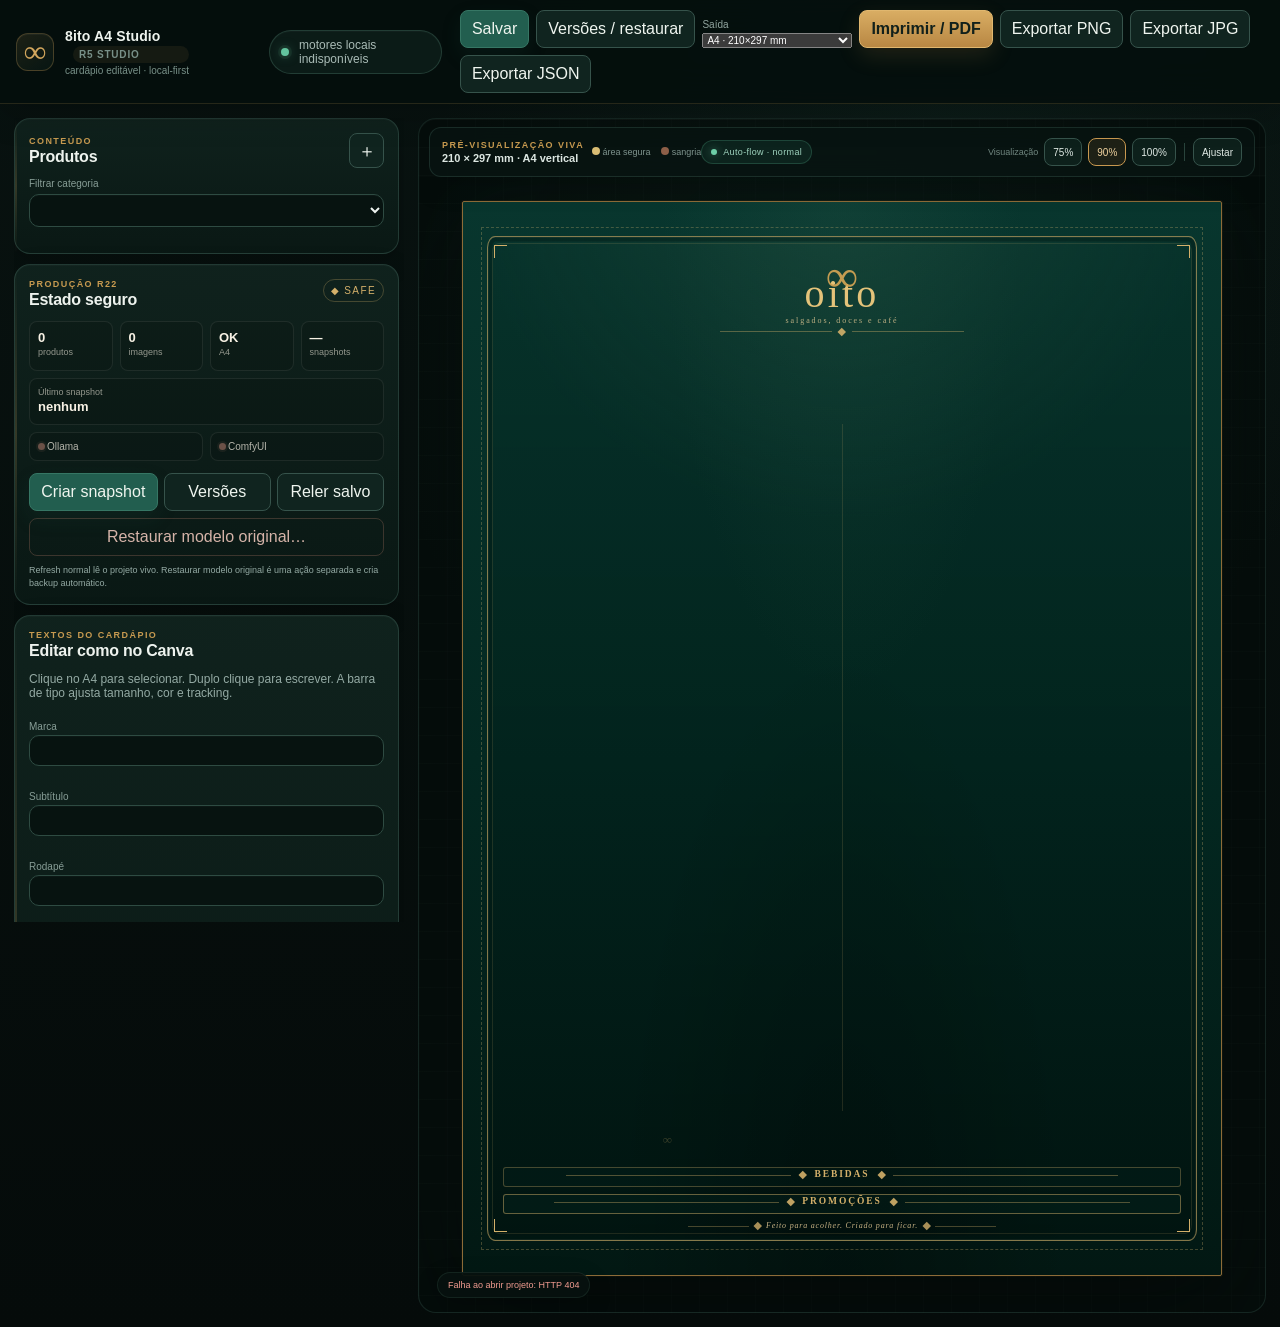
==== index.html @ 9d9ec2da "feat(r22): load production hardening layer" ====
<!doctype html>
<html lang="pt-BR">
<head>
  <meta charset="utf-8">
  <meta name="viewport" content="width=device-width,initial-scale=1">
  <meta name="color-scheme" content="dark">
  <title>8ito A4 Studio 0001</title>
  <link rel="stylesheet" href="styles.css">
  <link rel="stylesheet" href="studio-r5.css">
  <link rel="stylesheet" href="studio-r6.css?v=6">
  <link rel="stylesheet" href="studio-r8-images.css">
  <link rel="stylesheet" href="studio-r9-clean-assets.css">
  <style id="printPageStyle">@page{size:A4 portrait;margin:0}</style>
  <link rel="stylesheet" href="studio-r13-menu-polish.css">
  <link rel="stylesheet" href="studio-r14.css?v=14f">
  <link rel="stylesheet" href="studio-r15.css?v=15f">
  <link rel="stylesheet" href="studio-r19.css?v=19b">
  <link rel="stylesheet" href="studio-r20-text.css?v=20a">
  <link rel="stylesheet" href="studio-r21-type.css?v=21a">
  <link rel="stylesheet" href="studio-r22-production.css?v=22a">
</head>
<body>
  <header class="topbar">
    <div class="brand-lockup">
      <div class="brand-symbol">∞</div>
      <div>
        <strong>8ito A4 Studio</strong>
        <span>cardápio editável · local-first</span>
      </div>
    </div>
    <div class="engine-status" id="engineStatus">checando motores locais…</div>
    <div class="top-actions">
      <button id="saveProject" class="primary">Salvar</button>
      <button id="resetBase">Recarregar base</button>
      <label class="compact-field">Saída
        <select id="printMode">
          <option value="a4">A4 · 210×297 mm</option>
          <option value="bleed">A4 + sangria · 216×303 mm</option>
        </select>
      </label>
      <button id="printPdf" class="gold">Imprimir / PDF</button>
      <button id="exportJson">Exportar JSON</button>
    </div>
  </header>

  <main class="workspace">
    <aside class="editor-panel">
      <section class="panel-section">
        <div class="section-heading">
          <div>
            <span class="eyebrow">CONTEÚDO</span>
            <h1>Produtos</h1>
          </div>
          <button id="addProduct" class="icon-button" title="Adicionar produto">＋</button>
        </div>
        <label>Filtrar categoria
          <select id="categoryFilter"></select>
        </label>
        <div id="productList" class="product-list"></div>
      </section>

      <section class="panel-section editor-form" id="productEditor" hidden>
        <div class="section-heading">
          <div>
            <span class="eyebrow">ITEM SELECIONADO</span>
            <h2 id="selectedTitle">Produto</h2>
          </div>
          <button id="deleteProduct" class="danger-button">Excluir</button>
        </div>

        <div class="form-grid two">
          <label>Nome
            <input id="fieldName" type="text" autocomplete="off">
          </label>
          <label>Preço (R$)
            <input id="fieldPrice" type="number" step="0.01" min="0">
          </label>
        </div>
        <div class="form-grid two">
          <label>Categoria
            <select id="fieldCategory"></select>
          </label>
          <label class="switch-row">
            <input id="fieldActive" type="checkbox">
            <span>Exibir no cardápio</span>
          </label>
        </div>
        <label>Descrição opcional
          <textarea id="fieldDescription" rows="2"></textarea>
        </label>
        <div class="row-actions">
          <button id="moveUp">↑ Subir</button>
          <button id="moveDown">↓ Descer</button>
          <button id="applyFields" class="primary">Aplicar</button>
        </div>

        <div class="image-editor">
          <div class="image-preview" id="selectedImagePreview"><span>sem imagem</span></div>
          <div class="image-actions">
            <label class="file-button">Usar foto
              <input id="imageUpload" type="file" accept="image/png,image/jpeg,image/webp">
            </label>
            <button id="removeImage">Remover foto</button>
          </div>
        </div>
      </section>

      <section class="panel-section ai-panel" id="aiPanel" hidden>
        <div class="section-heading">
          <div>
            <span class="eyebrow">IA LOCAL</span>
            <h2>Imagem do produto</h2>
          </div>
          <span class="local-badge">OLLAMA → COMFYUI</span>
        </div>
        <p class="muted">Você descreve a intenção. O Qwen local cria e refina o prompt para o motor disponível antes de o ComfyUI gerar a imagem.</p>
        <label>Pedido
          <textarea id="aiRequest" rows="3" placeholder="Ex.: foto premium da pizza portuguesa, vista 3/4, apetitosa, mantendo a identidade verde e dourada do 8ito"></textarea>
        </label>
        <button id="refinePrompt">1 · Refinar prompt localmente</button>
        <label>Prompt refinado
          <textarea id="aiPrompt" rows="7" spellcheck="false"></textarea>
        </label>
        <label>Negative prompt
          <textarea id="aiNegative" rows="4" spellcheck="false"></textarea>
        </label>
        <div class="ai-meta" id="aiMeta">Nenhum prompt refinado ainda.</div>
        <button id="generateImage" class="gold wide">2 · Gerar com IA local</button>
      </section>

      <section class="panel-section">
        <span class="eyebrow">DOCUMENTO</span>
        <h2>A4 é o padrão</h2>
        <div class="spec-grid">
          <div><b>210×297</b><span>mm final</span></div>
          <div><b>3 mm</b><span>sangria</span></div>
          <div><b>7 mm</b><span>área segura</span></div>
          <div><b>PDF</b><span>texto vetorial</span></div>
        </div>
      </section>
    </aside>

    <section class="preview-stage">
      <div class="preview-toolbar">
        <div>
          <span class="eyebrow">PRÉ-VISUALIZAÇÃO VIVA</span>
          <strong id="previewMeta">A4 vertical</strong>
        </div>
        <div class="legend"><span class="safe-dot"></span> área segura <span class="bleed-dot"></span> sangria</div>
      </div>

      <div class="paper-shell">
        <article class="menu-page" id="menuPage" aria-label="Prévia do cardápio A4">
          <div class="safe-guide" aria-hidden="true"></div>
          <div class="menu-inner">
            <header class="menu-header">
              <div class="menu-infinity">∞</div>
              <div class="menu-logo">oito</div>
              <div class="menu-tagline" id="menuTagline">salgados, doces e café</div>
            </header>

            <div class="menu-columns">
              <div class="menu-stack" id="leftMenuColumn"></div>
              <div class="menu-stack" id="rightMenuColumn"></div>
            </div>

            <section class="r14-pizza-band" id="pizzaBand" hidden></section>

            <section class="menu-bottom-section beverage-section">
              <h3>BEBIDAS</h3>
              <div class="beverage-grid" id="beverageGrid"></div>
            </section>

            <section class="menu-bottom-section promo-section">
              <h3>PROMOÇÕES</h3>
              <div class="promo-grid" id="promoGrid"></div>
            </section>

            <footer class="menu-footer" id="menuFooter">Feito para acolher. Criado para ficar.</footer>
          </div>
        </article>
      </div>
      <div class="status-line" id="statusLine" aria-live="polite">Carregando projeto…</div>
    </section>
  </main>

  <template id="productListTemplate">
    <button type="button" class="product-list-item">
      <span class="thumb"></span>
      <span class="product-list-copy"><strong></strong><small></small></span>
      <span class="price"></span>
    </button>
  </template>

  <script src="app.js" defer></script>
  <script src="autopilot-r3.js" defer></script>
  <script src="studio-r5.js" defer></script>
  <script src="studio-r6.js?v=6" defer></script>
  <script src="studio-r8-images.js" defer></script>
  <script src="studio-r13-menu-polish.js" defer></script>
  <script src="vendor/html2canvas.min.js" defer></script>
  <script src="studio-r14.js?v=15e" defer></script>
  <script src="studio-r19.js?v=19b" defer></script>
  <script src="studio-r20-text.js?v=20c" defer></script>
  <script src="studio-r21-type.js?v=21a" defer></script>
  <script src="studio-r22-production.js?v=22a" defer></script>
</body>
</html>
---- styles.css ----
*{box-sizing:border-box}html,body{margin:0;background:#0a1312;color:#eef3ee;font-family:Inter,Segoe UI,Arial,sans-serif}button,input,select,textarea{font:inherit}button{cursor:pointer}body{min-height:100vh}.topbar{position:sticky;top:0;z-index:20;display:flex;gap:18px;align-items:center;justify-content:space-between;padding:14px 18px;background:rgba(6,18,16,.96);border-bottom:1px solid #24413a;backdrop-filter:blur(12px)}.brand-lockup{display:flex;gap:11px;align-items:center;min-width:210px}.brand-symbol{font:700 40px Georgia,serif;color:#d2a65d;line-height:1}.brand-lockup strong{display:block;font-size:15px}.brand-lockup span,.muted{color:#94aaa4;font-size:12px}.engine-status{font-size:12px;color:#a9bbb6;padding:7px 10px;border:1px solid #2a463f;border-radius:999px}.top-actions{display:flex;align-items:end;gap:8px;flex-wrap:wrap}.compact-field{font-size:10px;color:#91a59f;display:grid;gap:3px}.compact-field select{min-width:150px}.topbar button,.editor-panel button,.file-button{border:1px solid #36534b;background:#10241f;color:#eff5ef;border-radius:8px;padding:9px 11px}.topbar button:hover,.editor-panel button:hover,.file-button:hover{border-color:#628077}.primary{background:#225e4f!important;border-color:#367664!important}.gold{background:#b78b45!important;border-color:#d0a55d!important;color:#11201b!important;font-weight:800}.danger-button{color:#efb0aa!important;border-color:#6b3a35!important;background:#2c1917!important}.workspace{display:grid;grid-template-columns:minmax(320px,410px) 1fr;gap:18px;padding:18px}.editor-panel{display:grid;gap:12px;align-content:start}.panel-section{border:1px solid #263d37;background:#0e1c19;border-radius:14px;padding:14px}.section-heading{display:flex;align-items:center;justify-content:space-between;gap:10px;margin-bottom:12px}.eyebrow{display:block;color:#b98d4c;font-size:10px;font-weight:800;letter-spacing:.12em}.panel-section h1,.panel-section h2{margin:2px 0 0;font-size:18px}.panel-section label{display:grid;gap:5px;color:#9eb1ab;font-size:11px;margin:9px 0}.panel-section input,.panel-section select,.panel-section textarea{width:100%;border:1px solid #365149;background:#081512;color:#f4f6f3;border-radius:8px;padding:9px;outline:none}.panel-section input:focus,.panel-section select:focus,.panel-section textarea:focus{border-color:#b78b45;box-shadow:0 0 0 2px rgba(183,139,69,.15)}.product-list{display:grid;gap:6px;max-height:320px;overflow:auto;padding-right:2px}.product-list-item{display:grid!important;grid-template-columns:38px minmax(0,1fr) auto;gap:9px;align-items:center;text-align:left;width:100%;padding:7px!important;background:#0a1714!important}.product-list-item.selected{border-color:#c0924c!important;background:#14251f!important}.thumb{width:38px;height:38px;border-radius:8px;background:#17332c center/cover no-repeat;display:grid;place-items:center;color:#c99a4a;font-weight:900}.product-list-copy{min-width:0}.product-list-copy strong,.product-list-copy small{display:block;overflow:hidden;text-overflow:ellipsis;white-space:nowrap}.product-list-copy strong{font-size:12px}.product-list-copy small{color:#789088;font-size:10px;margin-top:2px}.product-list-item .price{color:#d7b474;font-weight:800;font-size:11px}.form-grid.two{display:grid;grid-template-columns:1fr 120px;gap:8px}.switch-row{display:flex!important;align-items:center;gap:8px;margin-top:24px!important}.switch-row input{width:auto}.row-actions,.image-actions{display:flex;gap:7px;flex-wrap:wrap}.image-editor{display:grid;grid-template-columns:86px 1fr;gap:10px;margin-top:12px;align-items:center}.image-preview{aspect-ratio:1;border:1px dashed #456158;border-radius:11px;background:#081411 center/cover no-repeat;display:grid;place-items:center;color:#70867f;font-size:10px;text-align:center}.file-button{display:inline-flex!important;margin:0!important;align-items:center;justify-content:center}.file-button input{display:none}.local-badge{font-size:9px;color:#d6b371;border:1px solid #6f5834;border-radius:999px;padding:5px 7px}.wide{width:100%;margin-top:8px}.ai-meta{font-size:10px;color:#819991;line-height:1.45;padding:8px;border-radius:8px;background:#091512}.spec-grid{display:grid;grid-template-columns:repeat(4,1fr);gap:6px;margin-top:10px}.spec-grid div{padding:8px;background:#091512;border-radius:8px;text-align:center}.spec-grid b,.spec-grid span{display:block}.spec-grid b{color:#d3aa68;font-size:12px}.spec-grid span{color:#789088;font-size:9px;margin-top:2px}.preview-stage{min-width:0}.preview-toolbar{display:flex;justify-content:space-between;align-items:center;margin:0 auto 10px;max-width:760px}.preview-toolbar strong{font-size:13px}.legend{font-size:10px;color:#7f948e}.safe-dot,.bleed-dot{display:inline-block;width:8px;height:8px;border-radius:50%;margin-left:8px}.safe-dot{background:#d9bd74}.bleed-dot{background:#8d5f48}.paper-shell{display:flex;justify-content:center;overflow:auto;padding:8px 0 30px}.menu-page{position:relative;width:min(100%,720px);aspect-ratio:210/297;background:linear-gradient(180deg,#052b24 0%,#03251f 55%,#001d18 100%);color:#f3ead9;border:1px solid #70572f;box-shadow:0 18px 50px rgba(0,0,0,.45);overflow:hidden}.menu-page.print-bleed{aspect-ratio:216/303}.safe-guide{position:absolute;inset:2.35%;border:1px dashed rgba(226,189,119,.28);pointer-events:none;z-index:5}.menu-inner{position:absolute;inset:3.3%;display:grid;grid-template-rows:auto 1fr auto auto auto;gap:1.35%;border:2px solid #b98c48;border-radius:2.6%;padding:2.4%;background:radial-gradient(circle at 50% -10%,rgba(33,79,63,.45),transparent 33%),linear-gradient(180deg,rgba(0,0,0,.04),rgba(0,0,0,.16))}.menu-header{text-align:center;line-height:.9;padding-top:.4%}.menu-infinity{font:700 clamp(30px,5vw,64px) Georgia,serif;color:#d5a75e;height:.7em}.menu-logo{font:500 clamp(31px,5.2vw,68px) Georgia,serif;color:#d1a158;letter-spacing:.03em}.menu-tagline{color:#d4b781;font-family:Georgia,serif;font-size:clamp(8px,1.05vw,14px);letter-spacing:.25em;margin-top:1.2%}.menu-columns{display:grid;grid-template-columns:1fr 1fr;gap:3.2%;min-height:0}.menu-stack{display:grid;align-content:start;gap:2.2%}.menu-section h3,.menu-bottom-section h3{display:flex;align-items:center;gap:7px;margin:0 0 2%;font:700 clamp(12px,1.65vw,22px) Georgia,serif;color:#c99a4a;letter-spacing:.04em}.menu-section h3:before,.menu-section h3:after,.menu-bottom-section h3:before,.menu-bottom-section h3:after{content:"";height:1px;background:#a5783e;flex:1}.menu-item{display:grid;grid-template-columns:14% minmax(0,1fr) auto;align-items:center;gap:2.4%;min-height:34px;border-bottom:1px dotted rgba(211,177,111,.33);padding:1.2% 0}.menu-item-image{aspect-ratio:1;border-radius:50%;background:radial-gradient(circle at 35% 30%,#d7a15a,#6d3d20 65%,#291b13);display:grid;place-items:center;color:#f5ddae;font-size:clamp(9px,1.15vw,15px);overflow:hidden}.menu-item-image img{width:100%;height:100%;object-fit:cover}.menu-item-name{font:500 clamp(8px,1.12vw,14px) Georgia,serif;text-transform:uppercase;line-height:1.14}.menu-item-price{font:700 clamp(9px,1.25vw,16px) Georgia,serif;white-space:nowrap;color:#f0d7aa}.beverage-section,.promo-section{border:1px solid #9d713b;border-radius:10px;padding:1.4% 1.8%}.beverage-section h3,.promo-section h3{justify-content:center;margin-bottom:1.4%}.beverage-grid{display:grid;grid-template-columns:repeat(4,1fr);gap:1%}.beverage-card{text-align:center;border-right:1px dotted rgba(211,177,111,.32);padding:0 4%}.beverage-card:last-child{border-right:0}.beverage-icon{width:35%;aspect-ratio:1;margin:0 auto 3%;border-radius:50%;background:#d4b16f;box-shadow:inset 0 0 0 8px #f0e2bf,inset 0 0 0 11px #5a3820}.beverage-card strong,.beverage-card span{display:block;font:500 clamp(7px,1vw,12px) Georgia,serif}.beverage-card span{margin-top:3%;font-weight:700;color:#edcf98}.promo-grid{display:grid;grid-template-columns:repeat(3,1fr);gap:1.7%}.promo-card{text-align:center;border-right:1px solid rgba(200,154,74,.45);padding:0 3%}.promo-card:last-child{border-right:0}.promo-card .promo-thumb{width:38%;aspect-ratio:1;margin:0 auto 2%;border-radius:50%;background:radial-gradient(circle,#d5a866,#603a22);overflow:hidden}.promo-thumb img{width:100%;height:100%;object-fit:cover}.promo-card strong{display:block;font:600 clamp(7px,1vw,12px) Georgia,serif;text-transform:uppercase;line-height:1.15;min-height:2.3em}.promo-price{display:inline-block;margin-top:3%;padding:2% 6%;background:#c99a4a;color:#10231c;font:800 clamp(9px,1.3vw,16px) Georgia,serif}.menu-footer{text-align:center;color:#d7b87e;font:italic clamp(8px,1.15vw,15px) Georgia,serif;letter-spacing:.04em;padding-top:.2%}.status-line{max-width:760px;margin:0 auto;color:#8da19b;font-size:11px;padding-bottom:30px}.status-line.ok{color:#8fd0b0}.status-line.error{color:#f09b90}.status-line.busy{color:#d6b475}@media(max-width:1050px){.workspace{grid-template-columns:1fr}.topbar{position:relative;align-items:flex-start;flex-wrap:wrap}.engine-status{order:3}.editor-panel{grid-template-columns:repeat(2,minmax(0,1fr))}.editor-panel .panel-section:first-child{grid-row:span 2}}@media(max-width:700px){.workspace{padding:10px}.editor-panel{grid-template-columns:1fr}.form-grid.two{grid-template-columns:1fr}.top-actions{width:100%}.top-actions button,.compact-field{flex:1}.menu-page{width:100%}.spec-grid{grid-template-columns:repeat(2,1fr)}}@media print{html,body{background:#fff!important}.topbar,.editor-panel,.preview-toolbar,.status-line{display:none!important}.workspace{display:block!important;padding:0!important}.preview-stage,.paper-shell{display:block!important;padding:0!important;margin:0!important}.menu-page{width:210mm!important;height:297mm!important;aspect-ratio:auto!important;border:0!important;box-shadow:none!important;margin:0!important;print-color-adjust:exact;-webkit-print-color-adjust:exact}.menu-page.print-bleed{width:216mm!important;height:303mm!important}.safe-guide{display:none!important}}
---- studio-r5.css ----
:root{
  --r5-bg:#07100f;
  --r5-panel:#0c1916;
  --r5-panel-2:#10211d;
  --r5-line:#29453d;
  --r5-line-soft:rgba(115,148,137,.14);
  --r5-gold:#d6a85d;
  --r5-gold-soft:#b88743;
  --r5-green:#2d735f;
  --r5-text:#f3f6f2;
  --r5-muted:#91a69f;
  --page-width:760px;
}

html,body{
  background:
    radial-gradient(circle at 74% 12%,rgba(39,92,76,.14),transparent 34%),
    linear-gradient(180deg,#081210 0%,#050b0a 100%)!important;
}

body{overflow-x:hidden}

/* APP CHROME */
.topbar{
  min-height:68px;
  padding:10px 16px!important;
  background:rgba(5,15,13,.9)!important;
  border-bottom:1px solid rgba(214,168,93,.16)!important;
  box-shadow:0 10px 34px rgba(0,0,0,.2);
  backdrop-filter:blur(22px) saturate(1.2)!important;
}
.brand-lockup{min-width:235px!important}
.brand-symbol{
  width:38px;height:38px;display:grid;place-items:center;
  font-size:31px!important;
  border:1px solid rgba(214,168,93,.26);
  border-radius:12px;
  background:linear-gradient(145deg,rgba(214,168,93,.12),rgba(45,115,95,.08));
  box-shadow:inset 0 1px 0 rgba(255,255,255,.04);
}
.brand-lockup strong{font-size:14px!important;letter-spacing:.01em}
.brand-lockup span{font-size:10px!important;color:#789088!important;margin-top:2px;display:block}
.engine-status{
  position:relative;
  padding:7px 12px 7px 29px!important;
  border-color:rgba(81,127,112,.34)!important;
  background:rgba(15,34,29,.72)!important;
  box-shadow:inset 0 1px 0 rgba(255,255,255,.025);
}
.engine-status:before{
  content:"";position:absolute;left:11px;top:50%;transform:translateY(-50%);
  width:8px;height:8px;border-radius:50%;background:#62c39d;
  box-shadow:0 0 0 3px rgba(98,195,157,.09),0 0 12px rgba(98,195,157,.36)
}
.top-actions{gap:7px!important}
.topbar button,.editor-panel button,.file-button{
  transition:transform .15s ease,border-color .15s ease,background .15s ease,box-shadow .15s ease;
}
.topbar button:hover,.editor-panel button:hover,.file-button:hover{transform:translateY(-1px)}
.primary{box-shadow:0 8px 20px rgba(34,94,79,.13)}
.gold{background:linear-gradient(180deg,#d9ad63,#b88743)!important;border-color:#e0b76f!important;box-shadow:0 8px 22px rgba(193,143,67,.15)}

/* WORKSPACE */
.workspace{
  grid-template-columns:390px minmax(0,1fr)!important;
  gap:14px!important;
  padding:14px!important;
  min-height:calc(100vh - 68px);
}
.editor-panel{
  display:block!important;
  height:calc(100vh - 96px);
  overflow:auto;
  padding-right:5px;
  scrollbar-width:thin;
  scrollbar-color:#35554b transparent;
}
.editor-panel::-webkit-scrollbar,.product-list::-webkit-scrollbar{width:7px}
.editor-panel::-webkit-scrollbar-thumb,.product-list::-webkit-scrollbar-thumb{background:#2d4a42;border-radius:20px}
.panel-section{
  position:relative;
  margin-bottom:10px;
  border-color:rgba(68,104,94,.42)!important;
  background:
    linear-gradient(180deg,rgba(16,35,30,.96),rgba(10,25,21,.96))!important;
  border-radius:16px!important;
  padding:14px!important;
  box-shadow:0 8px 28px rgba(0,0,0,.16),inset 0 1px 0 rgba(255,255,255,.025);
}
.panel-section:before{
  content:"";position:absolute;inset:0 auto 0 0;width:2px;border-radius:16px 0 0 16px;
  background:linear-gradient(180deg,transparent,rgba(214,168,93,.48),transparent);
  opacity:.42
}
.panel-section.ai-panel{
  background:
    radial-gradient(circle at 95% 0%,rgba(214,168,93,.08),transparent 30%),
    linear-gradient(180deg,rgba(18,39,33,.98),rgba(10,25,21,.98))!important;
  border-color:rgba(187,139,68,.35)!important;
}
.section-heading{margin-bottom:10px!important}
.eyebrow{font-size:9px!important;color:#c79a50!important;letter-spacing:.16em!important}
.panel-section h1,.panel-section h2{font-size:16px!important;letter-spacing:-.015em}
.panel-section label{font-size:10px!important;color:#879d96!important}
.panel-section input,.panel-section select,.panel-section textarea{
  background:#071310!important;
  border-color:#2e4b42!important;
  border-radius:10px!important;
  padding:9px 10px!important;
  color:#edf3ef!important;
  box-shadow:inset 0 1px 0 rgba(255,255,255,.018);
}
.panel-section textarea{line-height:1.45;resize:vertical}
.panel-section input:focus,.panel-section select:focus,.panel-section textarea:focus{
  border-color:#b98b47!important;
  box-shadow:0 0 0 3px rgba(185,139,71,.10)!important;
}

/* PRODUCT BROWSER */
.product-list{gap:5px!important;max-height:315px!important;padding:1px 2px 2px 0}
.product-list-item{
  grid-template-columns:44px minmax(0,1fr) auto!important;
  min-height:54px;
  gap:10px!important;
  border-radius:11px!important;
  padding:6px 8px!important;
  background:rgba(6,19,16,.72)!important;
  border-color:rgba(57,89,80,.50)!important;
  box-shadow:inset 0 1px 0 rgba(255,255,255,.015);
}
.product-list-item:hover{background:#10231e!important;border-color:#46675d!important}
.product-list-item.selected{
  background:linear-gradient(90deg,rgba(184,136,65,.16),rgba(19,42,35,.94))!important;
  border-color:#b78946!important;
  box-shadow:0 0 0 1px rgba(183,137,70,.08),inset 3px 0 0 #d1a15b;
}
.thumb{width:42px!important;height:42px!important;border-radius:10px!important;background-color:#112820!important;background-size:cover!important;box-shadow:0 3px 12px rgba(0,0,0,.18)}
.product-list-copy strong{font-size:11px!important;font-weight:650}
.product-list-copy small{font-size:8px!important;letter-spacing:.04em;color:#718981!important}
.product-list-item .price{font-size:10px!important;padding:4px 6px;border-radius:999px;background:rgba(214,168,93,.08)}
.icon-button{width:35px;height:35px;padding:0!important;display:grid!important;place-items:center;font-size:18px}

/* EDITOR */
.form-grid.two{grid-template-columns:minmax(0,1fr) 104px!important}
.row-actions{margin-top:4px}
.row-actions button{flex:1}
.image-editor{
  grid-template-columns:96px minmax(0,1fr)!important;
  padding:10px;
  border-radius:12px;
  background:#081512;
  border:1px solid rgba(64,96,87,.28)
}
.image-preview{border-style:solid!important;border-color:#38584e!important;box-shadow:inset 0 0 22px rgba(0,0,0,.25)}
.local-badge{background:rgba(214,168,93,.06);letter-spacing:.06em}
.ai-meta{background:#071310!important;border:1px solid rgba(58,87,79,.28);border-radius:10px!important}
#autoProduct{
  min-height:45px;
  font-size:12px!important;
  letter-spacing:.005em;
  box-shadow:0 10px 28px rgba(193,143,67,.16)!important;
}
.spec-grid div{border:1px solid rgba(60,91,82,.24);background:#071310!important}

/* PREVIEW CANVAS */
.preview-stage{
  position:relative;
  min-width:0;
  border:1px solid rgba(44,73,65,.42);
  border-radius:18px;
  background:
    linear-gradient(rgba(83,118,107,.026) 1px,transparent 1px),
    linear-gradient(90deg,rgba(83,118,107,.026) 1px,transparent 1px),
    radial-gradient(circle at 50% 22%,rgba(29,72,60,.18),transparent 44%),
    #060e0c;
  background-size:28px 28px,28px 28px,auto,auto;
  overflow:hidden;
  box-shadow:inset 0 1px 0 rgba(255,255,255,.018);
}
.preview-toolbar{
  position:sticky;
  top:8px;
  z-index:10;
  max-width:none!important;
  margin:8px 10px 0!important;
  padding:10px 12px;
  border:1px solid rgba(65,98,89,.34);
  border-radius:12px;
  background:rgba(8,21,18,.80);
  backdrop-filter:blur(16px);
  box-shadow:0 10px 28px rgba(0,0,0,.14)
}
.preview-toolbar strong{display:block;margin-top:2px;font-size:11px!important;color:#dce6e1}
.legend{font-size:9px!important}
.paper-shell{
  align-items:flex-start;
  min-height:calc(100vh - 146px);
  padding:24px 28px 36px!important;
  scrollbar-width:thin;
  scrollbar-color:#315047 transparent;
}
.menu-page{
  width:min(100%,var(--page-width))!important;
  border-color:#8d6c38!important;
  border-radius:2px;
  box-shadow:
    0 34px 90px rgba(0,0,0,.46),
    0 0 0 1px rgba(214,168,93,.06),
    0 0 80px rgba(25,67,55,.10)!important;
  transition:width .18s ease,box-shadow .18s ease;
}
.menu-page:hover{box-shadow:0 38px 100px rgba(0,0,0,.52),0 0 0 1px rgba(214,168,93,.08),0 0 90px rgba(25,67,55,.12)!important}
.status-line{
  position:absolute;
  left:18px;bottom:14px;
  max-width:min(620px,calc(100% - 36px))!important;
  margin:0!important;
  padding:7px 10px!important;
  border:1px solid rgba(54,86,77,.28);
  border-radius:999px;
  background:rgba(7,18,15,.88);
  backdrop-filter:blur(12px);
  font-size:9px!important;
  box-shadow:0 8px 24px rgba(0,0,0,.18)
}

/* R5 FLOATING VIEW CONTROLS */
.r5-view-controls{
  display:flex;align-items:center;gap:6px;margin-left:auto
}
.r5-view-controls button{
  height:28px;min-width:32px;padding:0 8px!important;border-radius:8px!important;
  border:1px solid #36534b;background:#0d201b;color:#dfe9e4;font-size:10px
}
.r5-view-controls button.active{border-color:#c8984f;color:#f1d39f;background:rgba(193,143,67,.12)}
.r5-view-controls .r5-divider{width:1px;height:18px;background:#29443c;margin:0 2px}
.r5-view-controls span{font-size:9px;color:#718780}
.r5-app-badge{display:inline-flex;align-items:center;gap:5px;margin-left:8px;padding:3px 6px;border-radius:999px;background:rgba(214,168,93,.08);color:#cfa35d;font-size:8px;font-weight:800;letter-spacing:.08em;vertical-align:middle}

/* MENU PREVIEW POLISH */
.menu-inner{box-shadow:inset 0 0 70px rgba(0,0,0,.08)}
.menu-item{transition:background .12s ease}
.menu-item:hover{background:rgba(255,255,255,.015)}
.menu-item-image{border:1px solid rgba(214,168,93,.10);box-shadow:0 3px 10px rgba(0,0,0,.16)}
.menu-item-image img,.promo-thumb img,.beverage-icon img{filter:saturate(1.04) contrast(1.03)}
.beverage-section,.promo-section{background:rgba(0,0,0,.035)}

@media(max-width:1200px){
  .workspace{grid-template-columns:360px minmax(0,1fr)!important}
  :root{--page-width:680px}
}
@media(max-width:980px){
  .workspace{grid-template-columns:1fr!important}
  .editor-panel{height:auto;overflow:visible;display:grid!important;grid-template-columns:repeat(2,minmax(0,1fr))!important}
  .preview-stage{min-height:900px}
}
@media(max-width:700px){
  .editor-panel{grid-template-columns:1fr!important}
  .preview-toolbar{position:relative;top:auto;flex-wrap:wrap}
  .r5-view-controls{width:100%;margin-left:0}
}
@media print{
  .r5-view-controls,.r5-app-badge{display:none!important}
  .preview-stage{border:0!important;background:none!important}
  .menu-page{width:210mm!important}
}
---- studio-r6.css ----
:root{
  --r6-art-w:18.5%;
  --r6-row-min:34px;
}

.menu-page{container-type:inline-size}
.menu-inner{grid-template-rows:auto minmax(0,1fr) auto auto auto!important;gap:1.05%!important;padding:2.15%!important}
.menu-columns{min-height:0!important;overflow:hidden;align-items:start;gap:3.5%!important}
.menu-stack{min-height:0;gap:1.25%!important}
.menu-section{min-height:0}
.menu-section h3,.menu-bottom-section h3{margin-bottom:1.2%!important;font-size:clamp(13px,3.2cqw,24px)!important;line-height:1!important}
.menu-item{grid-template-columns:var(--r6-art-w) minmax(0,1fr) auto!important;gap:2.2%!important;min-height:var(--r6-row-min)!important;padding:.6% 0!important;border-bottom:1px dotted rgba(211,177,111,.28)!important}
.menu-item-image{width:100%;aspect-ratio:1.35/1!important;border-radius:9px!important;background:transparent!important;box-shadow:none!important;overflow:hidden!important;display:flex!important;align-items:center;justify-content:center}
.menu-item-image img{width:100%!important;height:100%!important;display:block;object-position:center;filter:drop-shadow(0 4px 6px rgba(0,0,0,.15))}
.menu-item[data-image-source="bootstrap"] .menu-item-image img{object-fit:contain!important}
.menu-item[data-image-source="generated"] .menu-item-image{aspect-ratio:1/1!important;border-radius:50%!important;width:82%;justify-self:center;box-shadow:0 0 0 1px rgba(214,168,93,.22),0 4px 12px rgba(0,0,0,.2)!important}
.menu-item[data-image-source="generated"] .menu-item-image img{object-fit:cover!important;filter:none}
.menu-item-name{font-size:clamp(9px,2.05cqw,15px)!important;line-height:1.08!important;letter-spacing:.006em}
.menu-item-price{font-size:clamp(10px,2.15cqw,16px)!important;line-height:1;padding-left:4px}

.menu-page.r6-dense{--r6-art-w:17%;--r6-row-min:29px}
.menu-page.r6-dense .menu-stack{gap:.65%!important}
.menu-page.r6-dense .menu-item{padding:.28% 0!important}
.menu-page.r6-dense .menu-section h3{margin-bottom:.6%!important}
.menu-page.r6-dense .menu-item-name{font-size:clamp(8.5px,1.82cqw,13.5px)!important}
.menu-page.r6-dense .menu-item-price{font-size:clamp(9px,1.9cqw,14px)!important}

.menu-page.r6-compact{--r6-art-w:15.8%;--r6-row-min:26px}
.menu-page.r6-compact .menu-header{padding-top:0!important}
.menu-page.r6-compact .menu-infinity{font-size:clamp(28px,7.2cqw,55px)!important}
.menu-page.r6-compact .menu-logo{font-size:clamp(30px,7.6cqw,58px)!important}
.menu-page.r6-compact .menu-tagline{margin-top:.55%!important}
.menu-page.r6-compact .menu-section h3{font-size:clamp(12px,2.8cqw,20px)!important}
.menu-page.r6-compact .menu-item{padding:.12% 0!important}
.menu-page.r6-compact .menu-item-name{font-size:clamp(8px,1.65cqw,12.5px)!important}
.menu-page.r6-compact .menu-item-price{font-size:clamp(8.5px,1.75cqw,13px)!important}

.menu-page.r6-ultra{--r6-art-w:14.6%;--r6-row-min:23px}
.menu-page.r6-ultra .menu-inner{gap:.7%!important;padding:1.9%!important}
.menu-page.r6-ultra .menu-section h3{font-size:clamp(11px,2.55cqw,18px)!important}
.menu-page.r6-ultra .menu-item-name{font-size:clamp(7.5px,1.5cqw,11.5px)!important}
.menu-page.r6-ultra .menu-item-price{font-size:clamp(8px,1.6cqw,12px)!important}

.beverage-section,.promo-section{position:relative;z-index:3;background:linear-gradient(180deg,rgba(3,38,31,.96),rgba(2,31,25,.98));border-color:rgba(201,154,74,.78)!important;box-shadow:0 -2px 14px rgba(0,0,0,.10),inset 0 1px 0 rgba(255,255,255,.02)}
.beverage-section{padding:1.15% 1.6%!important}
.beverage-section h3{margin-bottom:.7%!important}
.beverage-grid{align-items:start}
.beverage-card{min-width:0}
.beverage-icon{width:46%!important;aspect-ratio:1.1/1!important;border-radius:10px!important;background:transparent!important;box-shadow:none!important;overflow:hidden}
.beverage-icon img{width:100%!important;height:100%!important;object-fit:contain!important;border-radius:0!important}
.beverage-card strong{font-size:clamp(7px,1.55cqw,11.5px)!important;line-height:1.08}
.beverage-card span{font-size:clamp(8px,1.7cqw,12.5px)!important}

.promo-section{padding:1.1% 1.7%!important}
.promo-section h3{margin-bottom:.8%!important}
.promo-card .promo-thumb{width:47%!important;aspect-ratio:1.25/1!important;border-radius:10px!important;background:transparent!important;overflow:hidden}
.promo-card[data-image-source="generated"] .promo-thumb{aspect-ratio:1/1!important;border-radius:50%!important}
.promo-thumb img{width:100%!important;height:100%!important;object-fit:contain!important}
.promo-card[data-image-source="generated"] .promo-thumb img{object-fit:cover!important}
.promo-card strong{font-size:clamp(7px,1.45cqw,11px)!important;line-height:1.08!important}
.promo-price{font-size:clamp(9px,1.9cqw,14px)!important;border-radius:4px}

.r6-flow-badge{display:inline-flex;align-items:center;gap:6px;padding:6px 9px;border:1px solid rgba(98,195,157,.22);border-radius:999px;color:#9fd4bf;background:rgba(17,46,38,.62);font-size:9px;letter-spacing:.04em;white-space:nowrap}
.r6-flow-badge:before{content:"";width:6px;height:6px;border-radius:50%;background:#6dcea7;box-shadow:0 0 9px rgba(109,206,167,.48)}
.r6-overflow-warning{border-color:#d18b52!important;box-shadow:0 0 0 2px rgba(209,139,82,.10),0 18px 50px rgba(0,0,0,.45)!important}

@media print{.menu-page{container-type:normal}.r6-flow-badge{display:none!important}}
---- studio-r8-images.css ----
:root{--r8-art-w:22%}

/* R8: product images are presented as complete assets. No blind center crop. */
.menu-item{grid-template-columns:var(--r8-art-w) minmax(0,1fr) auto!important}
.menu-item-image,
.beverage-icon,
.promo-thumb{
  background:transparent!important;
  border-radius:0!important;
  overflow:visible!important;
  box-shadow:none!important;
  display:flex!important;
  align-items:center!important;
  justify-content:center!important;
}

.menu-item-image{aspect-ratio:1.45/1!important;min-width:0}
.beverage-icon{aspect-ratio:1.2/1!important;width:54%!important;margin:0 auto 3%!important}
.promo-card .promo-thumb{aspect-ratio:1.45/1!important;width:58%!important;margin:0 auto 2%!important}

.menu-item-image img,
.beverage-icon img,
.promo-thumb img,
.r8-product-img{
  width:100%!important;
  height:100%!important;
  max-width:100%!important;
  max-height:100%!important;
  display:block!important;
  object-fit:contain!important;
  object-position:center center!important;
  border-radius:0!important;
  clip-path:none!important;
  mask:none!important;
  -webkit-mask:none!important;
  transform-origin:center center!important;
  transform:translate(var(--r8-x,0%),var(--r8-y,0%)) scale(var(--r8-scale,1))!important;
  filter:drop-shadow(0 3px 5px rgba(0,0,0,.18));
}

.menu-item[data-image-source="separated"] .menu-item-image,
.beverage-card[data-image-source="separated"] .beverage-icon,
.promo-card[data-image-source="separated"] .promo-thumb{
  overflow:visible!important;
}

.menu-item[data-image-source="generated"] .menu-item-image,
.promo-card[data-image-source="generated"] .promo-thumb{
  border-radius:0!important;
  aspect-ratio:1.45/1!important;
  width:auto!important;
  box-shadow:none!important;
}

/* Product browser/editor should show the whole asset too. */
.product-list-item .thumb{
  background-size:contain!important;
  background-position:center!important;
  background-repeat:no-repeat!important;
  border-radius:8px!important;
}
.image-preview{
  background-size:contain!important;
  background-position:center!important;
  background-repeat:no-repeat!important;
  border-radius:10px!important;
}

/* Keep room for complete silhouettes instead of shrinking them into circles. */
.menu-page.r6-dense{--r8-art-w:20%}
.menu-page.r6-compact{--r8-art-w:18.5%}
.menu-page.r6-ultra{--r8-art-w:17%}

@media print{
  .menu-item-image img,.beverage-icon img,.promo-thumb img,.r8-product-img{
    object-fit:contain!important;
    clip-path:none!important;
    mask:none!important;
    -webkit-mask:none!important;
  }
}
---- studio-r9-clean-assets.css ----
:root{--r9-art-w:19.5%;--r9-item-h:42px}

/* R9: every product is a self-contained asset in a fixed non-destructive frame. */
.menu-item{grid-template-columns:var(--r9-art-w) minmax(0,1fr) auto!important;min-height:var(--r9-item-h)!important;align-items:center!important}
.menu-item-image{width:100%!important;height:calc(var(--r9-item-h) - 4px)!important;aspect-ratio:auto!important;overflow:hidden!important;border-radius:6px!important;background:#03261f!important;display:flex!important;align-items:center!important;justify-content:center!important}
.menu-item-image img,.menu-item-image .r8-product-img{width:100%!important;height:100%!important;max-width:100%!important;max-height:100%!important;object-fit:contain!important;object-position:center center!important;border-radius:0!important;clip-path:none!important;mask:none!important;-webkit-mask:none!important}

/* Generated pizzas obey the exact same frame and can no longer expand the row. */
html body .menu-item[data-image-source="generated"] .menu-item-image{width:100%!important;height:calc(var(--r9-item-h) - 4px)!important;aspect-ratio:auto!important;overflow:hidden!important;border-radius:6px!important;box-shadow:none!important}
html body .menu-item[data-image-source="generated"] .menu-item-image img{width:100%!important;height:100%!important;object-fit:contain!important}

.menu-page.r6-dense{--r9-art-w:18.5%;--r9-item-h:37px}
.menu-page.r6-compact{--r9-art-w:17.5%;--r9-item-h:33px}
.menu-page.r6-ultra{--r9-art-w:16.5%;--r9-item-h:29px}

.beverage-icon{width:62px!important;height:52px!important;max-width:68%!important;aspect-ratio:auto!important;overflow:hidden!important;border-radius:6px!important;background:#03261f!important;margin:0 auto 3px!important}
.beverage-icon img,.beverage-icon .r8-product-img{width:100%!important;height:100%!important;object-fit:contain!important;object-position:center!important;transform:none!important}

.promo-card .promo-thumb{width:112px!important;height:64px!important;max-width:88%!important;aspect-ratio:auto!important;overflow:hidden!important;border-radius:7px!important;background:#03261f!important;margin:0 auto 3px!important}
.promo-card .promo-thumb img,.promo-card .promo-thumb .r8-product-img{width:100%!important;height:100%!important;object-fit:contain!important;object-position:center!important;transform:none!important}

/* Sidebar and item editor also show the whole normalized asset. */
.product-list-item .thumb,.image-preview{background-size:contain!important;background-position:center!important;background-repeat:no-repeat!important;background-color:#03261f!important}

/* Keep the image layer subordinate to text/layout. */
.menu-item-image,.beverage-icon,.promo-thumb{position:relative!important;z-index:1!important}
.menu-item-name,.menu-item-price,.beverage-card strong,.beverage-card span,.promo-card strong,.promo-price{position:relative;z-index:2}

@media print{
  .menu-item-image,.beverage-icon,.promo-thumb{overflow:hidden!important}
  .menu-item-image img,.beverage-icon img,.promo-thumb img{object-fit:contain!important;object-position:center!important}
}
---- studio-r13-menu-polish.css ----
/* 8ito A4 Studio R13 — refined menu visual system
   Presentation-only overrides. Keeps document data and print size untouched. */

.menu-page.r13-menu-polish{
  --r13-gold:#d3a454;
  --r13-gold-soft:#e5c887;
  --r13-cream:#f4ead6;
  --r13-ink:#05251f;
  --r13-panel:rgba(7,48,39,.58);
  --r13-line:rgba(211,164,84,.48);
  --r13-line-soft:rgba(224,192,126,.20);
  --r13-shadow:0 10px 24px rgba(0,0,0,.18);
  background:
    radial-gradient(circle at 50% -8%,rgba(34,92,73,.34),transparent 30%),
    radial-gradient(circle at 0% 100%,rgba(18,65,52,.20),transparent 30%),
    linear-gradient(180deg,#052c25 0%,#03271f 52%,#021f1a 100%);
}

.menu-page.r13-menu-polish::before,
.menu-page.r13-menu-polish::after{
  position:absolute;
  z-index:2;
  color:rgba(211,164,84,.22);
  font:400 clamp(18px,2.4vw,34px) Georgia,serif;
  pointer-events:none;
}
.menu-page.r13-menu-polish::before{content:"❦";left:4.8%;top:3.6%;transform:rotate(-18deg)}
.menu-page.r13-menu-polish::after{content:"❧";right:4.8%;bottom:3.6%;transform:rotate(18deg)}

.r13-menu-polish .menu-inner{
  inset:3.15%;
  border:1.7px solid var(--r13-gold);
  border-radius:2.35%;
  padding:2.15% 2.25% 1.85%;
  gap:1.05%;
  box-shadow:
    inset 0 0 0 1px rgba(235,204,137,.08),
    inset 0 0 46px rgba(0,0,0,.12);
}
.r13-menu-polish .menu-inner::before{
  content:"";
  position:absolute;
  inset:.72%;
  border:1px solid rgba(211,164,84,.20);
  border-radius:2.1%;
  pointer-events:none;
}

.r13-menu-polish .menu-header{
  position:relative;
  padding-top:.25%;
  padding-bottom:.45%;
}
.r13-menu-polish .menu-header::after{
  content:"";
  display:block;
  width:26%;
  height:1px;
  margin:.85% auto 0;
  background:linear-gradient(90deg,transparent,var(--r13-line),transparent);
}
.r13-menu-polish .menu-infinity{
  color:var(--r13-gold);
  height:.66em;
  filter:drop-shadow(0 2px 8px rgba(0,0,0,.18));
}
.r13-menu-polish .menu-logo{
  color:#ddb166;
  letter-spacing:.025em;
  text-shadow:0 2px 12px rgba(0,0,0,.18);
}
.r13-menu-polish .menu-tagline{
  color:#e0c58b;
  letter-spacing:.30em;
  margin-top:1%;
  opacity:.92;
}

.r13-menu-polish .menu-columns{
  gap:3.35%;
  align-items:start;
}
.r13-menu-polish .menu-stack{gap:1.65%}
.r13-menu-polish .menu-section{min-width:0}
.r13-menu-polish .menu-section + .menu-section{margin-top:.9%}

.r13-menu-polish .menu-section h3,
.r13-menu-polish .menu-bottom-section h3{
  gap:9px;
  color:var(--r13-gold);
  letter-spacing:.035em;
  text-shadow:0 1px 8px rgba(0,0,0,.16);
}
.r13-menu-polish .menu-section h3::before,
.r13-menu-polish .menu-section h3::after,
.r13-menu-polish .menu-bottom-section h3::before,
.r13-menu-polish .menu-bottom-section h3::after{
  height:1px;
  background:linear-gradient(90deg,transparent,var(--r13-gold),var(--r13-gold));
  opacity:.75;
}
.r13-menu-polish .menu-section h3::after,
.r13-menu-polish .menu-bottom-section h3::after{background:linear-gradient(90deg,var(--r13-gold),var(--r13-gold),transparent)}

.r13-menu-polish .menu-items{
  display:grid;
  gap:0;
}
.r13-menu-polish .menu-item{
  grid-template-columns:15.5% minmax(0,1fr) auto;
  min-height:36px;
  gap:2.5%;
  padding:.75% 0;
  border-bottom:1px dotted var(--r13-line-soft);
  position:relative;
}
.r13-menu-polish .menu-item:last-child{border-bottom-color:rgba(211,164,84,.10)}
.r13-menu-polish .menu-item-image{
  width:100%;
  aspect-ratio:1.36/1;
  border-radius:8px;
  background:
    radial-gradient(circle at 50% 40%,rgba(35,91,72,.33),rgba(4,37,31,.92)),
    #082d25;
  border:1px solid rgba(211,164,84,.20);
  box-shadow:inset 0 0 14px rgba(0,0,0,.12);
  overflow:hidden;
}
.r13-menu-polish .menu-item-image img{
  width:100%;height:100%;
  object-fit:contain!important;
  object-position:center!important;
  padding:3%;
  border-radius:7px;
}
.r13-menu-polish .menu-item-image span{
  color:rgba(229,200,135,.80);
  font-size:80%;
}
.r13-menu-polish .menu-item-name{
  color:var(--r13-cream);
  font-weight:600;
  line-height:1.08;
  letter-spacing:.005em;
  text-wrap:balance;
}
.r13-menu-polish .menu-item-price{
  color:#f0d6a0;
  font-weight:700;
  padding:.16em .38em;
  border-radius:999px;
  background:rgba(211,164,84,.06);
  border:1px solid rgba(211,164,84,.12);
}

/* Density safeguards keep added products from colliding with beverages. */
.r13-menu-polish.r13-dense .menu-item{min-height:32px;padding:.48% 0}
.r13-menu-polish.r13-dense .menu-item-name{font-size:clamp(7px,1.02vw,13px)}
.r13-menu-polish.r13-dense .menu-section h3{margin-bottom:1.2%}
.r13-menu-polish.r13-ultra .menu-item{min-height:28px;padding:.30% 0}
.r13-menu-polish.r13-ultra .menu-item-name{font-size:clamp(6.7px,.94vw,12px)}
.r13-menu-polish.r13-ultra .menu-item-image{aspect-ratio:1.48/1}

.r13-menu-polish .menu-bottom-section{
  background:linear-gradient(180deg,rgba(8,48,39,.58),rgba(4,35,29,.52));
  border:1px solid rgba(211,164,84,.72);
  border-radius:12px;
  box-shadow:var(--r13-shadow),inset 0 0 0 1px rgba(240,215,160,.035);
  padding:1.25% 1.55% 1.35%;
}
.r13-menu-polish .menu-bottom-section h3{
  margin:-.15% 0 .9%;
  font-size:clamp(12px,1.72vw,23px);
}

.r13-menu-polish .beverage-grid{gap:.7%}
.r13-menu-polish .beverage-card{
  padding:0 5%;
  border-right:1px solid rgba(211,164,84,.24);
}
.r13-menu-polish .beverage-icon{
  width:54%;
  max-width:84px;
  aspect-ratio:1.28/1;
  margin:0 auto 3.5%;
  border-radius:9px;
  background:linear-gradient(180deg,rgba(21,72,58,.50),rgba(4,40,33,.68));
  border:1px solid rgba(211,164,84,.14);
  box-shadow:none;
  overflow:hidden;
}
.r13-menu-polish .beverage-icon img{
  width:100%!important;height:100%!important;
  object-fit:contain!important;
  object-position:center!important;
  border-radius:8px!important;
  padding:3%;
}
.r13-menu-polish .beverage-card strong{
  color:var(--r13-cream);
  line-height:1.08;
  min-height:2.05em;
}
.r13-menu-polish .beverage-card span{
  color:#f2d79e;
  margin-top:2.2%;
}

.r13-menu-polish .promo-grid{gap:1.1%}
.r13-menu-polish .promo-card{
  padding:0 3.6% .35%;
  border-right:1px solid rgba(211,164,84,.30);
}
.r13-menu-polish .promo-card .promo-thumb{
  width:68%;
  max-width:150px;
  aspect-ratio:1.55/1;
  margin:0 auto 2.4%;
  border-radius:9px;
  background:linear-gradient(180deg,rgba(21,72,58,.46),rgba(4,40,33,.66));
  border:1px solid rgba(211,164,84,.14);
  box-shadow:inset 0 0 15px rgba(0,0,0,.10);
  overflow:hidden;
}
.r13-menu-polish .promo-thumb img{
  width:100%;height:100%;
  object-fit:contain!important;
  object-position:center!important;
  padding:2.5%;
}
.r13-menu-polish .promo-card strong{
  color:var(--r13-cream);
  font-weight:700;
  line-height:1.08;
  min-height:2.35em;
}
.r13-menu-polish .promo-price{
  margin-top:2.4%;
  padding:2.1% 8%;
  border-radius:6px;
  background:linear-gradient(180deg,#d5a753,#c79643);
  color:#09231d;
  box-shadow:0 2px 7px rgba(0,0,0,.14);
}

.r13-menu-polish .menu-footer{
  position:relative;
  color:#ddc18a;
  padding-top:.25%;
  letter-spacing:.055em;
}
.r13-menu-polish .menu-footer::before,
.r13-menu-polish .menu-footer::after{
  content:"";
  display:inline-block;
  vertical-align:middle;
  width:10%;
  height:1px;
  margin:0 2%;
  background:linear-gradient(90deg,transparent,rgba(211,164,84,.65));
}
.r13-menu-polish .menu-footer::after{background:linear-gradient(90deg,rgba(211,164,84,.65),transparent)}

@media print{
  .r13-menu-polish .menu-item-price{background:rgba(211,164,84,.06)!important}
  .r13-menu-polish .menu-bottom-section{box-shadow:none!important}
}
---- studio-r14.css ----
/* 8ito A4 Studio R14 — flow layout + gastronomic polish + asset manager
   Last visual layer. Preserves A4 210×297 and contain/no-mask image baseline. */

.menu-page.r14{
  --r14-gold:#d4a85a;
  --r14-gold-soft:#e6c790;
  --r14-cream:#f6eee0;
  --r14-line:rgba(212,168,90,.42);
  --r14-frame:rgba(212,168,90,.22);
  --r14-panel:rgba(5,42,35,.72);
  background:
    radial-gradient(circle at 50% -6%,rgba(42,98,78,.28),transparent 28%),
    linear-gradient(180deg,#063029 0%,#032821 48%,#021c18 100%);
}
.menu-page.r14 .menu-inner{
  display:grid!important;
  grid-template-rows:auto auto auto auto auto auto!important;
  align-content:start!important;
  gap:.95%!important;
  padding:2% 2.15% 1.5%!important;
  overflow:hidden;
}
.r14 .menu-header{padding:.1% 0 .15%!important}
.r14 .menu-infinity{height:.58em!important;font-size:clamp(26px,4.4vw,52px)!important}
.r14 .menu-logo{font-size:clamp(28px,4.6vw,52px)!important;letter-spacing:.04em}
.r14 .menu-tagline{letter-spacing:.34em!important;margin-top:.55%!important;font-size:clamp(7px,.95vw,12px)!important}

.r14 .menu-columns{min-height:min-content!important;height:auto!important;align-items:start!important;gap:3.6%!important;overflow:visible;padding-bottom:1.15%!important}
.r14 .menu-stack{gap:.4%!important;min-height:min-content;height:auto;overflow:visible}
.r14 .menu-section h3,
.r14 .menu-bottom-section h3,
.r14 .r14-pizza-band h3{
  font:700 clamp(11px,1.55vw,20px) Georgia,"Palatino Linotype",serif!important;
  letter-spacing:.12em!important;
  color:var(--r14-gold)!important;
  margin:0 0 .7%!important;
}
.r14 .menu-items{display:grid;gap:0}

.r14 .menu-item{
  display:grid!important;
  grid-template-columns:15.5% minmax(0,1fr)!important;
  gap:2.4%!important;
  min-height:0!important;
  padding:.32% 0!important;
  align-items:center!important;
  border-bottom:1px dotted rgba(212,168,90,.18)!important;
  cursor:pointer;
}
.r14 .menu-item:last-child{border-bottom:0!important}
.r14 .menu-item.is-selected{
  outline:1px solid rgba(212,168,90,.45);
  outline-offset:2px;
  border-radius:6px;
  background:rgba(212,168,90,.05);
}
.r14 .menu-item-image,
.r14 .r14-frame{
  width:100%!important;
  aspect-ratio:1.28/1!important;
  height:auto!important;
  border-radius:7px!important;
  overflow:hidden!important;
  background:
    radial-gradient(circle at 50% 38%,rgba(38,90,72,.38),rgba(4,32,27,.94)),
    #072820!important;
  border:1px solid var(--r14-frame)!important;
  box-shadow:inset 0 0 12px rgba(0,0,0,.14)!important;
  display:flex!important;
  align-items:center!important;
  justify-content:center!important;
}
.r14 .menu-item-image img,
.r14 .r14-frame img,
.r14 .beverage-icon img,
.r14 .promo-thumb img,
.r14 .r8-product-img{
  width:100%!important;
  height:100%!important;
  object-fit:contain!important;
  object-position:center!important;
  padding:5%!important;
  border-radius:0!important;
  clip-path:none!important;
  mask:none!important;
  -webkit-mask:none!important;
  transform:none!important;
  filter:none!important;
}
.r14 .menu-item-copy{
  min-width:0;
  display:flex;
  align-items:baseline;
  gap:7px;
}
.r14 .menu-item-name{
  flex:0 1 auto;
  max-width:72%;
  color:var(--r14-cream)!important;
  font:600 clamp(8px,1.08vw,13.5px) Georgia,serif!important;
  text-transform:none!important;
  letter-spacing:.01em!important;
  line-height:1.12!important;
  text-wrap:balance;
}
.r14 .menu-item-leader{
  flex:1 1 auto;
  border-bottom:1px dotted rgba(212,168,90,.38);
  transform:translateY(-4px);
  min-width:10px;
}
.r14 .menu-item-price{
  flex:0 0 auto;
  color:#f3d9a4!important;
  font:700 clamp(8.5px,1.12vw,14px) Georgia,serif!important;
  padding:0!important;
  background:none!important;
  border:0!important;
  border-radius:0!important;
  white-space:nowrap;
}

.r14-pizza-band{
  border:1px solid rgba(212,168,90,.55);
  border-radius:10px;
  background:linear-gradient(180deg,rgba(8,48,39,.55),rgba(4,34,28,.5));
  padding:.42% 1.15% .5%;
  min-width:0;
}
.r14-pizza-band h3{text-align:center;margin-bottom:.55%!important}
.r14-pizza-grid{display:grid;grid-template-columns:repeat(4,minmax(0,1fr));gap:1.15%}
.r14-pizza-card{
  text-align:center;
  cursor:pointer;
  min-width:0;
  padding:0 4%;
}
.r14-pizza-card.is-selected{outline:1px solid rgba(212,168,90,.5);border-radius:8px}
.r14-pizza-card .r14-frame{aspect-ratio:1.12/1!important;margin:0 auto 5%}
.r14-pizza-card strong,
.r14-pizza-card span{display:block}
.r14-pizza-card strong{
  color:var(--r14-cream);
  font:600 clamp(7px,.95vw,11.5px) Georgia,serif;
  line-height:1.1;
  min-height:2.2em;
}
.r14-pizza-card span{color:#f0d6a0;font:700 clamp(8px,1.05vw,13px) Georgia,serif;margin-top:3%}

.r14 .menu-bottom-section{
  background:linear-gradient(180deg,rgba(8,48,39,.58),rgba(4,34,28,.52))!important;
  border:1px solid rgba(212,168,90,.58)!important;
  border-radius:10px!important;
  padding:.75% 1.2% .85%!important;
}
.r14 .menu-bottom-section h3{margin-bottom:.55%!important;justify-content:center}
.r14 .beverage-grid{grid-template-columns:repeat(4,minmax(0,1fr))!important;gap:.4%!important}
.r14 .beverage-card{
  text-align:center;
  padding:0 5%!important;
  border-right:1px solid rgba(212,168,90,.2)!important;
  cursor:pointer;
  min-width:0;
}
.r14 .beverage-card:last-child{border-right:0!important}
.r14 .beverage-card.is-selected{outline:1px solid rgba(212,168,90,.45);border-radius:8px}
.r14 .beverage-icon{
  width:58%!important;
  max-width:78px!important;
  height:auto!important;
  aspect-ratio:1.15/1!important;
  margin:0 auto 4%!important;
  border-radius:8px!important;
  overflow:hidden!important;
  background:rgba(4,32,27,.9)!important;
  border:1px solid var(--r14-frame)!important;
  box-shadow:none!important;
}
.r14 .beverage-card strong{
  color:var(--r14-cream);
  font:600 clamp(7px,.98vw,12px) Georgia,serif!important;
  line-height:1.1;
  min-height:2.1em!important;
}
.r14 .beverage-card span{
  color:#f2d79e!important;
  font:700 clamp(8px,1.08vw,13px) Georgia,serif!important;
  margin-top:2%!important;
}

.r14 .promo-grid{grid-template-columns:repeat(3,minmax(0,1fr))!important;gap:1.2%!important}
.r14 .promo-card{
  display:grid!important;
  grid-template-columns:36% minmax(0,1fr)!important;
  gap:7%!important;
  align-items:center!important;
  text-align:left!important;
  padding:0 2% 0 0!important;
  border-right:1px solid rgba(212,168,90,.28)!important;
  cursor:pointer;
  min-width:0;
}
.r14 .promo-card:last-child{border-right:0!important}
.r14 .promo-card.is-selected{outline:1px solid rgba(212,168,90,.45);border-radius:8px}
.r14 .promo-card .promo-thumb{
  width:100%!important;
  max-width:none!important;
  height:auto!important;
  aspect-ratio:1.25/1!important;
  margin:0!important;
  border-radius:8px!important;
  overflow:hidden!important;
  background:rgba(4,32,27,.9)!important;
  border:1px solid var(--r14-frame)!important;
}
.r14 .promo-card strong{
  color:var(--r14-cream)!important;
  font:600 clamp(7px,.95vw,11.5px) Georgia,serif!important;
  text-transform:none!important;
  line-height:1.12!important;
  min-height:0!important;
}
.r14 .promo-price{
  display:inline-block;
  margin-top:6%!important;
  padding:.15em .55em!important;
  border-radius:999px!important;
  background:transparent!important;
  border:1px solid rgba(212,168,90,.45);
  color:#f3d9a4!important;
  font:700 clamp(8px,1.05vw,13px) Georgia,serif!important;
  box-shadow:none!important;
}

.r14 .menu-footer{
  color:#ddc18a!important;
  letter-spacing:.08em!important;
  padding-top:.1%!important;
}

.menu-page.r14.r14-compact .menu-item-name{font-size:clamp(7.4px,.98vw,12px)!important}
.menu-page.r14.r14-compact .menu-item-image{aspect-ratio:1.28/1!important}
.menu-page.r14.r14-compact .r14-pizza-card .r14-frame{aspect-ratio:1/1!important}
.menu-page.r14.r14-overflow{
  box-shadow:0 0 0 2px rgba(209,139,82,.35),0 18px 50px rgba(0,0,0,.45)!important;
}

.r14-asset-manager{
  margin-top:12px;
  padding:10px;
  border:1px solid #36534b;
  border-radius:12px;
  background:#091512;
  display:grid;
  gap:8px;
}
.r14-asset-manager h3{margin:0;font-size:13px}
.r14-asset-origin{font-size:10px;color:#9fd4bf}
.r14-asset-actions,
.r14-asset-fit{display:flex;gap:6px;flex-wrap:wrap}
.r14-gallery{
  display:grid;
  grid-template-columns:repeat(4,minmax(0,1fr));
  gap:7px;
}
.r14-gallery:empty{display:none}
.r14-candidate{
  border:1px solid #36534b;
  background:#071411;
  border-radius:8px;
  padding:5px;
  display:grid;
  gap:5px;
  cursor:pointer;
}
.r14-candidate.active{border-color:#c0924c}
.r14-candidate img{
  width:100%;
  aspect-ratio:1;
  object-fit:contain;
  background:#03261f;
  border-radius:6px;
}
.r14-candidate button{width:100%;font-size:10px;padding:6px!important}
.r14-overflow-badge{
  color:#e0b37a;
  border-color:#8a5d32!important;
  background:rgba(80,42,16,.45)!important;
}

.image-editor{grid-template-columns:96px 1fr!important}
.image-preview img{width:100%;height:100%;object-fit:contain}

@media print{
  .r14 .menu-item.is-selected,
  .r14-pizza-card.is-selected,
  .r14 .beverage-card.is-selected,
  .r14 .promo-card.is-selected{outline:0!important;background:transparent!important}
  .r14 .promo-price{background:transparent!important;color:#f3d9a4!important}
}
---- studio-r15.css ----
/* 8ito A4 Studio R15 — finer gold, quiet shadows, same identity */

.menu-page.r15{
  --r15-gold:#d7b066;
  --r15-gold-dim:rgba(215,176,102,.38);
  background:
    radial-gradient(ellipse at 50% 0%,rgba(56,110,88,.22),transparent 36%),
    radial-gradient(ellipse at 50% 100%,rgba(0,0,0,.28),transparent 42%),
    linear-gradient(180deg,#07342c 0%,#032821 46%,#021914 100%)!important;
  box-shadow:
    0 22px 48px rgba(0,0,0,.38),
    inset 0 0 0 1px rgba(215,176,102,.08);
}

.r15.r13-menu-polish::before,
.r15.r13-menu-polish::after{
  font-size:clamp(11px,1.5vw,18px)!important;
  color:rgba(215,176,102,.16)!important;
  opacity:.85;
}
.r15.r13-menu-polish::before{top:3.2%!important;left:4.4%!important}
.r15.r13-menu-polish::after{bottom:3.1%!important;right:4.4%!important}

.r15 .menu-inner{
  border:1.15px solid rgba(215,176,102,.72)!important;
  border-radius:1.8%!important;
  box-shadow:
    inset 0 0 0 .6px rgba(246,222,170,.14),
    inset 0 0 0 5px rgba(3,28,24,.35),
    inset 0 18px 40px rgba(0,0,0,.10)!important;
}
.r15 .menu-inner::before{
  inset:.55%!important;
  border:.55px solid rgba(215,176,102,.18)!important;
  border-radius:1.55%!important;
}

.r15 .menu-header{padding:.2% 0 .35%!important}
.r15 .menu-infinity{
  filter:drop-shadow(0 2px 7px rgba(0,0,0,.28)) drop-shadow(0 0 10px rgba(215,176,102,.18))!important;
}
.r15 .menu-logo{
  text-shadow:0 3px 14px rgba(0,0,0,.28)!important;
  color:#e0be78!important;
}
.r15 .menu-header::after{
  width:18%!important;
  height:.6px!important;
  margin:.7% auto 0!important;
  background:linear-gradient(90deg,transparent,rgba(215,176,102,.7),transparent)!important;
}

.r15 .menu-section h3,
.r15 .menu-bottom-section h3,
.r15 .r14-pizza-band h3{
  letter-spacing:.16em!important;
  font-weight:600!important;
  text-shadow:0 1px 6px rgba(0,0,0,.18);
}
.r15 .menu-section h3::before,
.r15 .menu-section h3::after,
.r15 .menu-bottom-section h3::before,
.r15 .menu-bottom-section h3::after,
.r15 .r14-pizza-band h3::before,
.r15 .r14-pizza-band h3::after{
  height:.55px!important;
  opacity:.55!important;
}

.r15 .menu-item{
  grid-template-columns:16.5% minmax(0,1fr)!important;
  padding:.24% 0!important;
}
.r15 .menu-item-image{
  aspect-ratio:1.24/1!important;
}
.r15 .r14-pizza-card .r14-frame{
  aspect-ratio:1/1!important;
  max-width:86px;
}
.r15 .menu-item-leader{
  border-bottom:.55px dotted rgba(215,176,102,.32)!important;
}
.r15 .menu-item-name{
  font-weight:500!important;
  color:#f7f0e2!important;
  line-height:1.08!important;
}
.r15 .menu-item-price{
  color:#ecd29a!important;
  font-variant-numeric:tabular-nums;
  text-shadow:0 1px 4px rgba(0,0,0,.22);
}

.r15 .menu-item-image,
.r15 .r14-frame,
.r15 .beverage-icon,
.r15 .promo-thumb{
  border:.65px solid rgba(215,176,102,.28)!important;
  border-radius:6px!important;
  background:
    radial-gradient(circle at 50% 42%,rgba(48,96,78,.28),rgba(3,28,24,.96) 72%),
    #04221c!important;
  box-shadow:
    0 5px 11px rgba(0,0,0,.22),
    inset 0 0 0 .5px rgba(255,236,190,.06),
    inset 0 8px 14px rgba(0,0,0,.12)!important;
}
.r15 .menu-item-image img,
.r15 .r14-frame img,
.r15 .beverage-icon img,
.r15 .promo-thumb img,
.r15 .r8-product-img{
  filter:drop-shadow(0 3px 5px rgba(0,0,0,.28))!important;
  padding:8%!important;
}

.r15 .r14-pizza-band,
.r15 .menu-bottom-section{
  background:linear-gradient(180deg,rgba(8,46,38,.28),rgba(4,30,25,.18))!important;
  border:.65px solid rgba(215,176,102,.34)!important;
  border-radius:9px!important;
  box-shadow:
    0 6px 16px rgba(0,0,0,.12),
    inset 0 1px 0 rgba(255,236,190,.05)!important;
}
.r15 .r14-pizza-card span,
.r15 .beverage-card span{
  text-shadow:0 1px 4px rgba(0,0,0,.2);
}
.r15 .promo-price{
  margin-top:5%!important;
  padding:.12em .2em 0!important;
  border:0!important;
  border-bottom:.65px solid rgba(215,176,102,.55)!important;
  border-radius:0!important;
  letter-spacing:.03em;
}
.r15 .menu-footer{
  letter-spacing:.12em!important;
  text-shadow:0 1px 6px rgba(0,0,0,.2);
  opacity:.92;
}
.r15 .menu-footer::before,
.r15 .menu-footer::after{
  width:8%!important;
  height:.55px!important;
  opacity:.7;
}

@media print{
  .r15 .menu-item-image img,
  .r15 .r14-frame img,
  .r15 .beverage-icon img,
  .r15 .promo-thumb img{
    filter:drop-shadow(0 2px 3px rgba(0,0,0,.18))!important;
  }
}
---- studio-r19.css ----
/* 8ito A4 Studio R19 — editorial ornamental system
   Presentation only. Does not change products, prices, images, or A4 size.
   Ornaments use solid color / borders so PNG/JPG export keeps them
   (html2canvas strips CSS gradients). */

.menu-page.r19{
  --r19-gold:#d4b06a;
  --r19-gold-ink:#e8d09a;
  --r19-cream:#f7f1e4;
  --r19-hair:rgba(212,176,106,.38);
  --r19-hair-strong:rgba(212,176,106,.62);
  background:
    radial-gradient(ellipse at 50% -4%,rgba(62,118,96,.16),transparent 34%),
    radial-gradient(ellipse at 50% 108%,rgba(0,0,0,.32),transparent 44%),
    linear-gradient(180deg,#08362e 0%,#032821 52%,#021813 100%)!important;
}
.menu-page.r19.r13-menu-polish::before,
.menu-page.r19.r13-menu-polish::after,
.menu-page.r19.r15.r13-menu-polish::before,
.menu-page.r19.r15.r13-menu-polish::after{content:none!important;display:none!important}

.r19 .menu-inner{
  border:.7px solid var(--r19-hair-strong)!important;
  border-radius:1.15%!important;
  box-shadow:
    inset 0 0 0 .45px rgba(246,230,186,.12),
    inset 0 0 0 4.5px rgba(2,24,20,.42)!important;
  padding:1.7% 2.05% 1.25%!important;
  gap:.72%!important;
}
.r19 .menu-inner::before{
  inset:.62%!important;
  border:.4px solid rgba(212,176,106,.14)!important;
  border-radius:.95%!important;
}

/* Interrupted-corner punctuation — no extra flow height */
.r19-corner{
  position:absolute;
  width:13px;
  height:13px;
  pointer-events:none;
  z-index:3;
}
.r19-c-tl{top:.85%;left:.85%;border-top:.7px solid var(--r19-gold);border-left:.7px solid var(--r19-gold)}
.r19-c-tr{top:.85%;right:.85%;border-top:.7px solid var(--r19-gold);border-right:.7px solid var(--r19-gold)}
.r19-c-bl{bottom:.85%;left:.85%;border-bottom:.7px solid var(--r19-gold);border-left:.7px solid var(--r19-gold)}
.r19-c-br{bottom:.85%;right:.85%;border-bottom:.7px solid var(--r19-gold);border-right:.7px solid var(--r19-gold)}

.r19 .menu-header{padding:.15% 0 .05%!important}
.r19 .menu-header::after{content:none!important;display:none!important}
.r19-brand-rule{
  display:flex;
  align-items:center;
  justify-content:center;
  gap:.45em;
  margin:.5% auto 0;
  width:36%;
}
.r19-brand-rule .r19-rule{flex:1;height:.55px;background:var(--r19-hair);max-width:none}
.r19 .menu-infinity{
  height:.52em!important;
  font-size:clamp(22px,3.8vw,44px)!important;
  opacity:.92;
  filter:none!important;
}
.r19 .menu-logo{
  font-size:clamp(26px,4.2vw,46px)!important;
  font-weight:500!important;
  letter-spacing:.085em!important;
  color:#e4c37a!important;
  text-shadow:none!important;
}
.r19 .menu-tagline{
  letter-spacing:.46em!important;
  font-size:clamp(6.5px,.82vw,10px)!important;
  margin-top:.4%!important;
  color:#e2c894!important;
  opacity:.78!important;
  font-weight:400!important;
  text-transform:lowercase;
}

/* Section titles: line + lozenge + kicker — one system */
.r19-heading{
  display:flex!important;
  align-items:center!important;
  justify-content:center!important;
  gap:.38em!important;
  margin:0 0 .42%!important;
  min-height:0!important;
}
.r19-heading::before,
.r19-heading::after{content:none!important;display:none!important}
.r19-kicker{
  font:600 clamp(8.2px,1.12vw,13.5px) Georgia,"Palatino Linotype",serif!important;
  letter-spacing:.22em!important;
  color:var(--r19-gold)!important;
  text-shadow:none!important;
  white-space:nowrap;
}
.r19-rule{
  flex:1 1 10%;
  max-width:34%;
  height:.6px;
  background:var(--r19-hair);
}
.r19-loz{
  width:5.5px;
  height:5.5px;
  flex:0 0 5.5px;
  background:var(--r19-gold);
  transform:rotate(45deg);
  opacity:.9;
}

.r19 .menu-columns{
  position:relative;
  gap:3.2%!important;
  padding-bottom:.55%!important;
  align-items:stretch!important;
}
.r19 #leftMenuColumn{position:relative}
.r19 #leftMenuColumn::after{
  content:"∞";
  position:absolute;
  left:0;right:0;
  bottom:3.5%;
  text-align:center;
  color:rgba(212,176,106,.30);
  font:400 15px Georgia,serif;
  letter-spacing:0;
  line-height:1;
  pointer-events:none;
}
.r19 .menu-columns::before{
  content:"";
  position:absolute;
  top:10%;
  bottom:6%;
  left:50%;
  width:.55px;
  background:rgba(212,176,106,.16);
  pointer-events:none;
}
.r19 .menu-stack{gap:.28%!important}

.r19 .menu-item{
  grid-template-columns:15.2% minmax(0,1fr)!important;
  gap:2.1%!important;
  padding:.18% 0!important;
  border-bottom:.55px solid rgba(212,176,106,.10)!important;
}
.r19 .menu-item:last-child{border-bottom:0!important}
.r19 .menu-item-name{
  font:500 clamp(8px,1.05vw,13px) Georgia,serif!important;
  letter-spacing:.015em!important;
  color:var(--r19-cream)!important;
  line-height:1.14!important;
  max-width:74%;
}
.r19 .menu-item-leader{
  border-bottom:.55px dotted rgba(212,176,106,.34)!important;
  transform:translateY(-3px);
}
.r19 .menu-item-price{
  color:var(--r19-gold-ink)!important;
  font:600 clamp(8.4px,1.08vw,13.5px) Georgia,serif!important;
  letter-spacing:.03em;
  text-shadow:none!important;
}

/* Editorial frames — not app thumbnails */
.r19 .menu-item-image,
.r19 .r14-frame,
.r19 .beverage-icon,
.r19 .promo-thumb{
  border-radius:2px!important;
  border:.55px solid rgba(212,176,106,.30)!important;
  box-shadow:
    0 2px 7px rgba(0,0,0,.16),
    inset 0 0 0 .4px rgba(255,236,198,.05)!important;
  background:#04241e!important;
}
.r19 .menu-item-image img,
.r19 .r14-frame img,
.r19 .beverage-icon img,
.r19 .promo-thumb img,
.r19 .r8-product-img{
  padding:6.5%!important;
  filter:drop-shadow(0 2px 3px rgba(0,0,0,.22))!important;
  border-radius:0!important;
}

.r19 .r14-pizza-band,
.r19 .menu-bottom-section{
  background:rgba(6,40,33,.22)!important;
  border:.55px solid rgba(212,176,106,.28)!important;
  border-radius:3px!important;
  box-shadow:none!important;
  padding:.38% 1.05% .48%!important;
}
.r19 .r14-pizza-band h3,
.r19 .menu-bottom-section h3{margin-bottom:.38%!important}
.r19 .r14-pizza-card .r14-frame{
  aspect-ratio:1/1!important;
  max-width:82px;
  border-radius:2px!important;
}
.r19 .r14-pizza-card strong{
  font:500 clamp(7px,.92vw,11px) Georgia,serif!important;
  letter-spacing:.02em;
  min-height:1.9em;
}
.r19 .r14-pizza-card span{
  font:600 clamp(8px,1.02vw,12.5px) Georgia,serif!important;
  color:var(--r19-gold-ink)!important;
  letter-spacing:.03em;
}

.r19 .beverage-section{
  border-color:rgba(212,176,106,.32)!important;
}
.r19 .beverage-grid{gap:0!important}
.r19 .beverage-card{
  border-right:0!important;
  padding:0 3.5%!important;
  position:relative;
}
.r19 .beverage-card:not(:last-child)::after{
  content:"";
  position:absolute;
  top:22%;
  bottom:18%;
  right:0;
  width:5px;
  height:5px;
  margin:auto 0;
  background:rgba(212,176,106,.45);
  transform:rotate(45deg);
}
.r19 .beverage-card:last-child{border-right:0!important}
.r19 .beverage-icon{
  width:66%!important;
  max-width:86px!important;
  aspect-ratio:1.08/1!important;
  margin:0 auto 3.2%!important;
}
.r19 .beverage-card strong{
  font:500 clamp(7.2px,.96vw,11.5px) Georgia,serif!important;
  min-height:2em!important;
  letter-spacing:.01em;
}
.r19 .beverage-card span{
  font:600 clamp(8px,1.04vw,12.5px) Georgia,serif!important;
  color:var(--r19-gold-ink)!important;
}

.r19 .promo-section{
  border:.75px solid rgba(212,176,106,.48)!important;
  background:rgba(8,46,38,.28)!important;
}
.r19 .promo-card{
  border-right:.55px solid rgba(212,176,106,.20)!important;
  gap:6%!important;
}
.r19 .promo-card strong{
  font:500 clamp(7px,.92vw,11px) Georgia,serif!important;
  letter-spacing:.01em;
}
.r19 .promo-price{
  margin-top:5%!important;
  padding:.08em 0 0!important;
  border:0!important;
  border-bottom:.7px solid var(--r19-gold)!important;
  border-radius:0!important;
  font:600 clamp(8.2px,1.06vw,13px) Georgia,serif!important;
  letter-spacing:.04em;
  color:var(--r19-gold-ink)!important;
}

.r19 .menu-footer{
  display:flex!important;
  align-items:center;
  justify-content:center;
  gap:.7em;
  color:#ddc28a!important;
  letter-spacing:.16em!important;
  font-size:clamp(6.8px,.84vw,10.5px)!important;
  font-style:italic;
  padding-top:.05%!important;
  opacity:.88;
  text-shadow:none!important;
}
.r19 .menu-footer::before,
.r19 .menu-footer::after{
  content:""!important;
  width:9%!important;
  height:.55px!important;
  margin:0!important;
  background:var(--r19-hair)!important;
  display:inline-block!important;
  vertical-align:middle;
}

.r19 .menu-item.is-selected,
.r19 .r14-pizza-card.is-selected,
.r19 .beverage-card.is-selected,
.r19 .promo-card.is-selected{
  outline:.55px solid rgba(212,176,106,.4);
  outline-offset:1px;
  border-radius:2px;
  background:transparent;
}

@media print{
  .r19 .menu-item.is-selected,
  .r19 .r14-pizza-card.is-selected,
  .r19 .beverage-card.is-selected,
  .r19 .promo-card.is-selected{outline:0!important}
}
---- studio-r20-text.css ----
/* R20 — on-canvas text editing (Canva-like). Studio chrome only; hidden in print/export. */

.r20-text-bar{
  display:flex;
  flex-wrap:wrap;
  align-items:center;
  gap:6px;
  padding:7px 10px;
  margin:8px 0 0;
  border:1px solid #36534b;
  border-radius:10px;
  background:#0c1a17;
  color:#e6d7b4;
  font-size:11px;
}
.r20-text-bar[hidden]{display:none!important}
.r20-text-bar .r20-label{
  color:#c9a227;
  letter-spacing:.08em;
  text-transform:uppercase;
  font-size:9px;
  margin-right:4px;
}
.r20-text-bar button,
.r20-text-bar select{
  border:1px solid #3d5c53;
  background:#132420;
  color:#f3ead9;
  border-radius:6px;
  padding:4px 8px;
  font-size:11px;
  min-height:26px;
}
.r20-text-bar button.is-on{
  border-color:#c9a227;
  color:#e8d09a;
  background:#1a2e28;
}
.r20-hint{
  font-size:11px;
  color:#9fb4ad;
  margin-left:auto;
}

#menuPage [data-edit]{
  cursor:text;
  border-radius:2px;
  outline:1px solid transparent;
  outline-offset:2px;
  transition:outline-color .12s ease;
}
#menuPage [data-edit].r20-selected{
  outline:1px solid rgba(212,176,106,.7);
  background:rgba(212,176,106,.06);
}
#menuPage [data-edit].r20-editing{
  outline:1px solid #e8d09a;
  background:rgba(8,40,34,.55);
  caret-color:#e8d09a;
  min-width:.6em;
}
.r20-doc-fields{display:grid;gap:7px}
.r20-doc-fields label{display:grid;gap:3px;font-size:11px;color:#9fb4ad}
.r20-doc-fields input{
  width:100%;
  border:1px solid #36534b;
  background:#091512;
  color:#f3ead9;
  border-radius:8px;
  padding:7px 8px;
}

@media print{
  .r20-text-bar,.r20-hint{display:none!important}
  #menuPage [data-edit],
  #menuPage [data-edit].r20-selected,
  #menuPage [data-edit].r20-editing{
    outline:0!important;
    background:transparent!important;
  }
}
.r14-exporting .r20-text-bar,
.r14-exporting [data-edit].r20-selected,
.r14-exporting [data-edit].r20-editing{
  outline:0!important;
  background:transparent!important;
}
---- studio-r21-type.css ----
/* R21 — uniform type scale + no text-on-text overlap.
   Presentation only. Does not change products, prices, images, or A4 size. */

.menu-page.r19{
  --type-brand:40px;
  --type-tagline:8px;
  --type-kicker:9.5px;
  --type-name:12px;
  --type-price:12px;
  --type-footer:8px;
  --type-cream:#f7f1e4;
  --type-gold:#e8d09a;
  --type-kicker-ink:#d4b06a;
}

/* Brand */
.r19 .menu-logo{
  font:500 var(--type-brand)/1 Georgia,"Palatino Linotype",serif!important;
  letter-spacing:.08em!important;
  color:#e4c37a!important;
}
.r19 .menu-tagline{
  font:400 var(--type-tagline)/1.2 Georgia,serif!important;
  letter-spacing:.24em!important;
  color:#e2c894!important;
  opacity:.82!important;
  margin-top:.35%!important;
  white-space:nowrap;
}

/* Section kickers — one size for every band */
.r19-kicker,
.r19 .r19-kicker{
  font:600 var(--type-kicker)/1 Georgia,"Palatino Linotype",serif!important;
  letter-spacing:.2em!important;
  color:var(--type-kicker-ink)!important;
  white-space:nowrap!important;
  text-transform:uppercase;
}

/* List rows: name | leader | price — price never shares the name box */
.r19 .menu-item-copy{
  display:flex!important;
  align-items:last baseline!important;
  gap:6px!important;
  min-width:0!important;
}
.r19 .menu-item-name,
.r19 .r14-pizza-card strong,
.r19 .beverage-card strong,
.r19 .promo-card strong{
  font:500 var(--type-name)/1.22 Georgia,serif!important;
  letter-spacing:.01em!important;
  color:var(--type-cream)!important;
  font-weight:500!important;
  text-transform:none!important;
  text-wrap:unset!important;
  overflow-wrap:break-word!important;
  word-break:normal!important;
  hyphens:manual!important;
  position:relative;
  z-index:2;
}
.r19 .menu-item-name{
  flex:0 1 auto!important;
  min-width:0!important;
  max-width:none!important;
}
.r19 .menu-item-leader{
  flex:1 1 12px!important;
  min-width:12px!important;
  height:0!important;
  border-bottom:.55px dotted rgba(212,176,106,.34)!important;
  transform:none!important;
  align-self:last baseline;
  position:relative;
  z-index:1;
  pointer-events:none;
}
.r19 .menu-item-price,
.r19 .r14-pizza-card span,
.r19 .beverage-card span,
.r19 .promo-price{
  font:600 var(--type-price)/1.22 Georgia,serif!important;
  letter-spacing:.02em!important;
  color:var(--type-gold)!important;
  font-variant-numeric:tabular-nums!important;
  text-shadow:none!important;
  white-space:nowrap!important;
  position:relative;
  z-index:2;
}
.r19 .menu-item-price{
  flex:0 0 auto!important;
  padding:0 0 0 1px!important;
}

/* Pizza / beverage: stacked name then price, no reserved empty min-height */
.r19 .r14-pizza-card{
  padding:0 6px!important;
  min-width:0!important;
}
.r19 .r14-pizza-card strong,
.r19 .beverage-card strong{
  min-height:0!important;
  max-height:2.44em;
  overflow:hidden;
  margin:0 auto;
  padding:0 4px;
  display:-webkit-box!important;
  -webkit-box-orient:vertical;
  -webkit-line-clamp:2;
}
.r19 .r14-pizza-card span,
.r19 .beverage-card span{
  display:block!important;
  margin-top:.22em!important;
}

/* Beverage diamonds stay in the gutter, not on the label */
.r19 .beverage-card{
  padding:0 7%!important;
  min-width:0!important;
}
.r19 .beverage-card:not(:last-child)::after{
  right:-2.5px;
}

/* Promo: two-line name block so all three cards share height; price below */
.r19 .promo-card{
  align-items:center!important;
  min-width:0!important;
}
.r19 .promo-card > div{
  min-width:0!important;
  display:flex!important;
  flex-direction:column;
  justify-content:center;
  gap:.28em;
  overflow:visible;
}
.r19 .promo-card strong{
  display:-webkit-box!important;
  -webkit-box-orient:vertical;
  -webkit-line-clamp:2;
  overflow:hidden;
  min-height:2.44em;
  max-height:2.44em;
}
.r19 .promo-price{
  margin-top:0!important;
  align-self:flex-start;
}

.r19 .menu-footer,
.r19 .r19-footcopy{
  font:italic 400 var(--type-footer)/1.2 Georgia,serif!important;
  letter-spacing:.1em!important;
  color:#e2c894!important;
}

/* Watermark stays in leftover column space, never over a row */
.r19 #leftMenuColumn::after{
  bottom:1.2%!important;
  z-index:0;
  font-size:13px!important;
  opacity:.85;
}
---- studio-r22-production.css ----
.r22-production-panel{border:1px solid rgba(212,176,106,.22);background:linear-gradient(180deg,rgba(212,176,106,.045),rgba(3,38,31,.02))}.r22-production-panel .section-heading{align-items:flex-start}.r22-lock{font-size:10px;letter-spacing:.14em;color:#d4b06a;border:1px solid rgba(212,176,106,.28);padding:5px 7px;border-radius:999px}.r22-prod-status{display:grid;grid-template-columns:repeat(4,minmax(0,1fr));gap:7px;margin:12px 0}.r22-prod-status>div{min-height:50px;padding:8px;border:1px solid rgba(255,250,240,.08);border-radius:8px;background:rgba(0,0,0,.12);display:flex;flex-direction:column;gap:2px}.r22-prod-status b{font-size:13px;color:#f7f1e4}.r22-prod-status span,.r22-prod-status small{font-size:9px;color:rgba(247,241,228,.58)}.r22-prod-status .r22-wide{grid-column:1/-1;min-height:auto}.r22-prod-status .r22-engine{min-height:auto;grid-column:span 2;display:flex;flex-direction:row;align-items:center;font-size:10px;color:rgba(247,241,228,.72)}.r22-engine i{width:7px;height:7px;border-radius:50%;background:#6b5147;box-shadow:0 0 0 2px rgba(107,81,71,.16)}.r22-engine i.on{background:#94b98d;box-shadow:0 0 0 2px rgba(148,185,141,.14)}.r22-bad{color:#d98d78!important}.r22-actions{display:grid;grid-template-columns:1.2fr 1fr 1fr;gap:6px}.r22-actions button{min-width:0;padding-left:8px;padding-right:8px}.r22-restore-original{width:100%;margin-top:7px;border-color:rgba(217,141,120,.24)!important;color:#d6b4a9!important;background:transparent!important}.r22-note{margin:8px 0 0!important;font-size:9px!important;line-height:1.45}.r22-dialog{width:min(760px,calc(100vw - 32px));max-height:min(760px,calc(100vh - 32px));padding:0;border:1px solid rgba(212,176,106,.32);border-radius:14px;background:#072b23;color:#f7f1e4;box-shadow:0 30px 90px rgba(0,0,0,.58)}.r22-dialog::backdrop{background:rgba(0,12,10,.76);backdrop-filter:blur(5px)}.r22-dialog-head{position:sticky;top:0;z-index:2;display:flex;justify-content:space-between;align-items:flex-start;padding:20px 22px 14px;background:linear-gradient(180deg,#082f27 75%,rgba(8,47,39,.92));border-bottom:1px solid rgba(212,176,106,.14)}.r22-dialog-head h2{margin:4px 0 0;font-size:22px}.r22-dialog-head>button{font-size:24px;width:36px;height:36px;padding:0;border-radius:50%}.r22-dialog>.muted{padding:0 22px}.r22-version-list{padding:4px 22px 18px;display:grid;gap:8px;max-height:52vh;overflow:auto}.r22-version{display:grid;grid-template-columns:minmax(0,1fr) auto auto;gap:12px;align-items:center;padding:12px;border:1px solid rgba(255,250,240,.08);border-radius:10px;background:rgba(0,0,0,.12)}.r22-version strong{display:block;color:#fffaf0}.r22-version small{display:block;margin-top:2px;color:rgba(247,241,228,.5)}.r22-version p{margin:5px 0 0;font-size:10px;color:rgba(247,241,228,.67)}.r22-kind{text-transform:uppercase;font-size:8px;letter-spacing:.11em;color:#d4b06a}.r22-dialog-foot{display:flex;justify-content:flex-end;padding:12px 22px 18px}.r22-empty,.r22-loading{padding:26px;text-align:center;color:rgba(247,241,228,.62)}.r22-candidate-gallery{margin-top:15px;padding-top:14px;border-top:1px solid rgba(212,176,106,.15)}.r22-gallery-head{display:flex;justify-content:space-between;align-items:flex-end}.r22-gallery-head h3{margin:3px 0 0}.r22-gallery-head small{font-size:10px;color:rgba(247,241,228,.5)}.r22-candidate-gallery>.muted{font-size:9px;line-height:1.5}.r22-active-image{position:relative;height:112px;border:1px solid rgba(212,176,106,.25);border-radius:10px;display:grid;place-items:center;background:#06261f;overflow:hidden;margin:9px 0}.r22-active-image img{width:100%;height:100%;object-fit:contain;padding:7px}.r22-active-image>span{position:absolute;left:7px;top:7px;padding:3px 6px;border-radius:999px;background:#d4b06a;color:#08261f;font-size:8px;font-weight:800;letter-spacing:.12em}.r22-candidate-grid{display:grid;grid-template-columns:repeat(2,minmax(0,1fr));gap:8px}.r22-candidate{border:1px solid rgba(255,250,240,.08);border-radius:10px;background:rgba(0,0,0,.1);overflow:hidden;padding-bottom:7px}.r22-candidate-img{display:block;width:100%;height:104px;border:0!important;border-radius:0!important;padding:0!important;background:#06261f!important;overflow:hidden}.r22-candidate-img img{display:block;width:100%;height:100%;object-fit:contain;padding:6px;transition:transform .18s ease}.r22-candidate-img:hover img{transform:scale(1.025)}.r22-candidate>div{display:flex;justify-content:space-between;gap:6px;padding:6px 7px 4px}.r22-candidate>div b{font-size:10px;color:#d4b06a}.r22-candidate>div small{font-size:8px;overflow:hidden;text-overflow:ellipsis;white-space:nowrap;color:rgba(247,241,228,.48)}.r22-candidate>button.gold{width:calc(100% - 14px);margin:0 7px;padding:6px;font-size:9px}.r22-compare-dialog{width:min(920px,calc(100vw - 30px))}.r22-compare-grid{display:grid;grid-template-columns:1fr 1fr;gap:14px;padding:18px 22px 24px}.r22-compare-grid figure{margin:0}.r22-compare-grid figure>div{height:min(55vh,520px);display:grid;place-items:center;background:#04261f;border:1px solid rgba(212,176,106,.2);border-radius:10px;overflow:hidden}.r22-compare-grid img{width:100%;height:100%;object-fit:contain;padding:12px}.r22-compare-grid figcaption{text-align:center;padding:8px;font-size:10px;letter-spacing:.14em;color:#d4b06a}@media(max-width:900px){.r22-actions{grid-template-columns:1fr}.r22-prod-status{grid-template-columns:repeat(2,1fr)}.r22-prod-status .r22-engine{grid-column:span 1}.r22-compare-grid{grid-template-columns:1fr}.r22-compare-grid figure>div{height:38vh}}@media print{.r22-production-panel,.r22-dialog,.r22-candidate-gallery{display:none!important}}
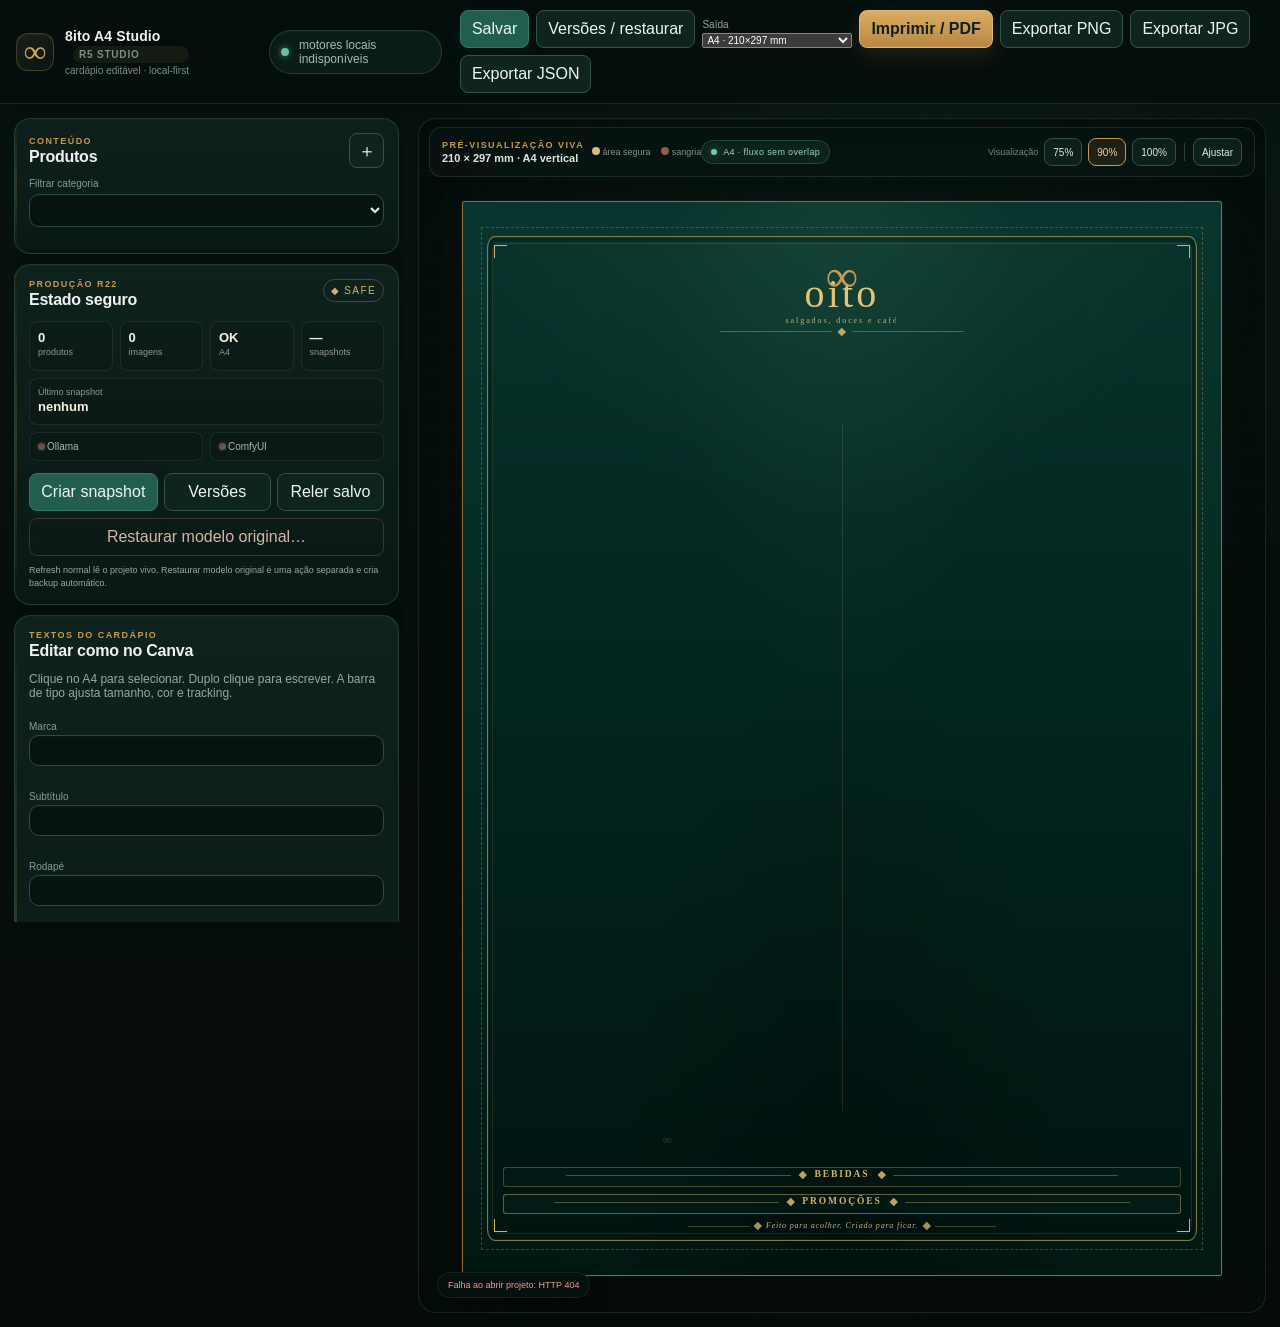
==== commit acd2cb8d: "fix(r22): load legacy autopilot safety shim" ====
--- a/index.html
+++ b/index.html
@@ -204,5 +204,6 @@
   <script src="studio-r20-text.js?v=20c" defer></script>
   <script src="studio-r21-type.js?v=21a" defer></script>
   <script src="studio-r22-production.js?v=22a" defer></script>
+  <script src="studio-r22-safety.js?v=22a" defer></script>
 </body>
 </html>
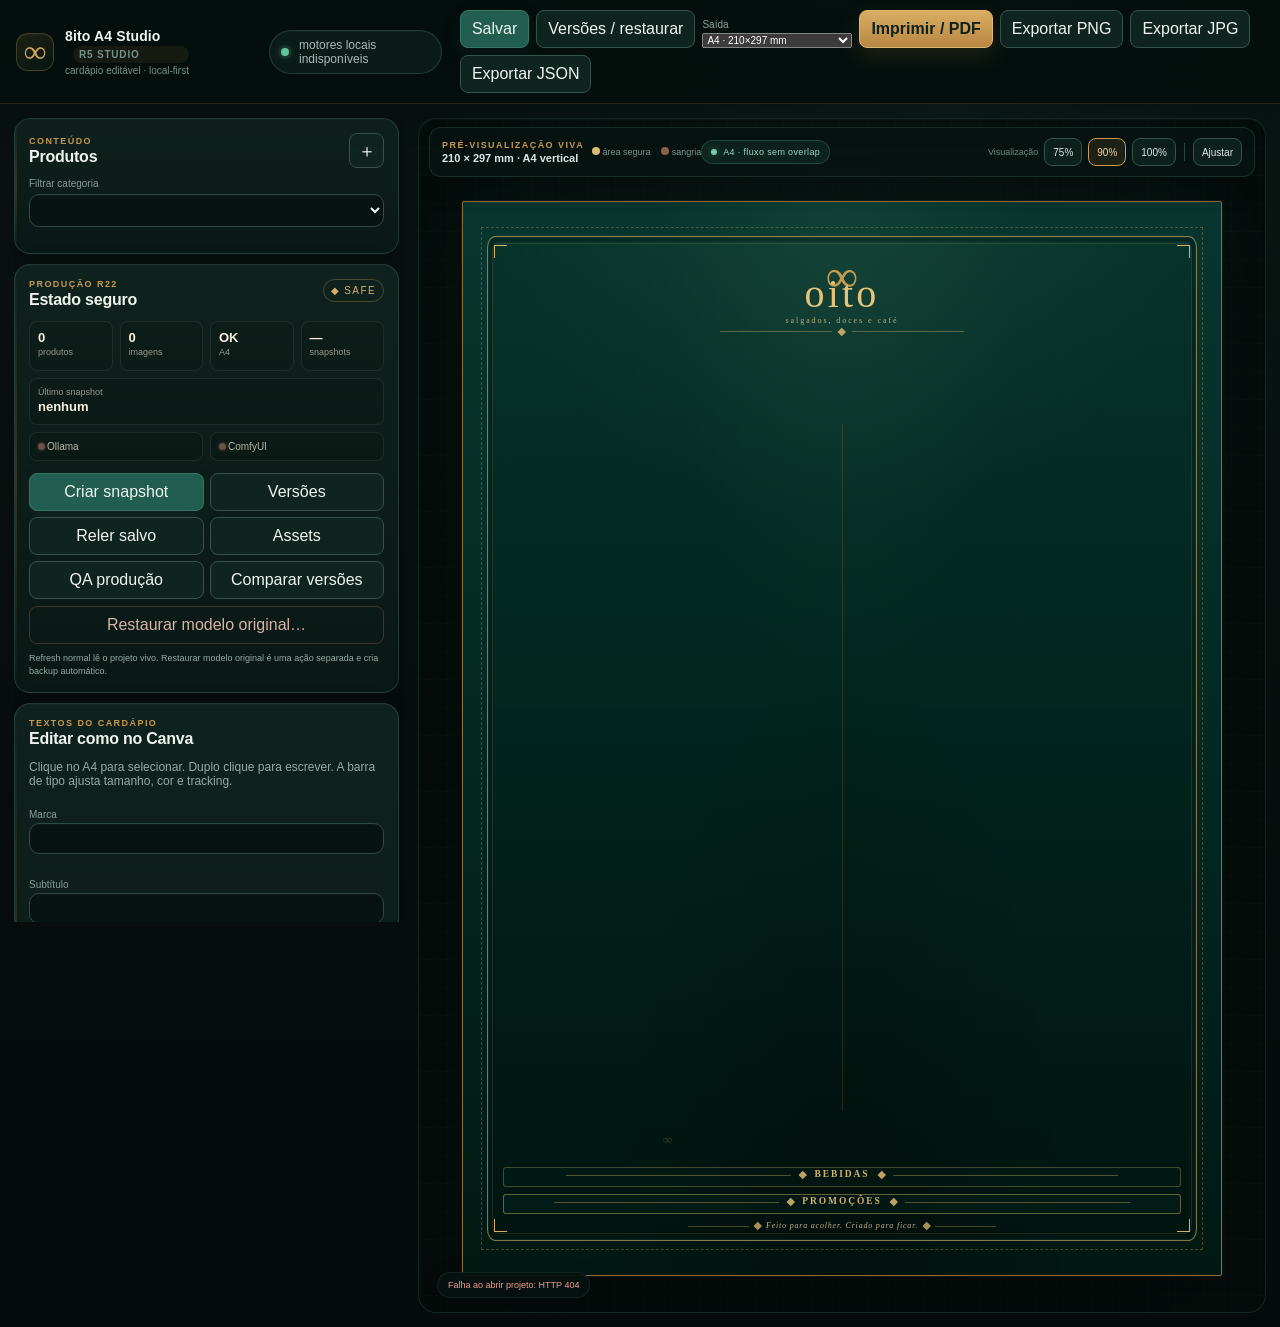
==== commit 3f3c9a0e: "R22.1: load production workspace tools" ====
--- a/index.html
+++ b/index.html
@@ -18,6 +18,7 @@
   <link rel="stylesheet" href="studio-r20-text.css?v=20a">
   <link rel="stylesheet" href="studio-r21-type.css?v=21a">
   <link rel="stylesheet" href="studio-r22-production.css?v=22a">
+  <link rel="stylesheet" href="studio-r22-workspace.css?v=221a">
 </head>
 <body>
   <header class="topbar">
@@ -205,5 +206,6 @@
   <script src="studio-r21-type.js?v=21a" defer></script>
   <script src="studio-r22-production.js?v=22a" defer></script>
   <script src="studio-r22-safety.js?v=22a" defer></script>
+  <script src="studio-r22-workspace.js?v=221a" defer></script>
 </body>
 </html>
--- a/studio-r22-workspace.css
+++ b/studio-r22-workspace.css
@@ -0,0 +1 @@
+.r221-workspace [data-r221-legacy="1"],.r221-workspace [data-r221-legacy]{display:none!important}.r221-workspace .r22-actions{grid-template-columns:repeat(2,minmax(0,1fr))}.r221-toolbar{padding:14px 22px 8px;display:grid;grid-template-columns:minmax(220px,1fr) auto;gap:10px;align-items:center}.r221-toolbar input{width:100%;min-height:38px}.r221-filter-row{display:flex;gap:6px}.r221-filter-row button.is-on{border-color:rgba(212,176,106,.55);color:#f7dca2;background:rgba(212,176,106,.1)}.r221-summary{padding:4px 22px 12px;font-size:10px;color:rgba(247,241,228,.62)}.r221-summary b,.r221-summary strong{color:#f7f1e4}.r221-asset-dialog{width:min(1080px,calc(100vw - 28px));max-height:calc(100vh - 28px)}.r221-asset-grid{padding:4px 22px 20px;display:grid;grid-template-columns:repeat(3,minmax(0,1fr));gap:9px;max-height:60vh;overflow:auto}.r221-asset{display:grid;grid-template-columns:82px minmax(0,1fr) auto;gap:8px;align-items:center;padding:7px;border:1px solid rgba(255,250,240,.08);border-radius:10px;background:rgba(0,0,0,.1)}.r221-asset.is-active{border-color:rgba(212,176,106,.56);box-shadow:0 0 0 1px rgba(212,176,106,.12) inset}.r221-asset-preview{width:82px;height:72px;padding:0!important;overflow:hidden;border-radius:7px!important;background:#05261f!important}.r221-asset-preview img{width:100%;height:100%;object-fit:contain;padding:4px}.r221-asset-copy{min-width:0}.r221-asset-copy strong{display:block;white-space:nowrap;overflow:hidden;text-overflow:ellipsis;font-size:10px;color:#fffaf0}.r221-asset-copy small{display:block;margin-top:3px;font-size:8px;line-height:1.35;color:rgba(247,241,228,.48);display:-webkit-box;-webkit-line-clamp:2;-webkit-box-orient:vertical;overflow:hidden}.r221-asset>button:last-child{padding:6px 8px;font-size:9px}.r221-preview-dialog{width:min(900px,calc(100vw - 28px))}.r221-preview-body{display:grid;place-items:center;gap:10px;padding:18px 22px 24px}.r221-preview-body img{display:block;max-width:100%;width:auto;height:auto;max-height:68vh;object-fit:contain;background:#04261f;border:1px solid rgba(212,176,106,.18);border-radius:10px}.r221-preview-body code{max-width:100%;font-size:9px;color:rgba(247,241,228,.55);overflow-wrap:anywhere}.r221-qa-dialog{width:min(780px,calc(100vw - 28px))}.r221-qa-hero{margin:18px 22px 10px;padding:15px 16px;border-radius:10px;border:1px solid rgba(255,250,240,.08);display:flex;justify-content:space-between;align-items:center;gap:14px;background:rgba(0,0,0,.1)}.r221-qa-hero strong{font-size:15px;letter-spacing:.08em}.r221-qa-hero span{font-size:9px;color:rgba(247,241,228,.58)}.r221-qa-hero.good{border-color:rgba(148,185,141,.35)}.r221-qa-hero.good strong{color:#b9d7b3}.r221-qa-hero.warn{border-color:rgba(212,176,106,.38)}.r221-qa-hero.warn strong{color:#e1bf7b}.r221-qa-hero.bad{border-color:rgba(217,141,120,.4)}.r221-qa-hero.bad strong{color:#e2a08d}.r221-checks{padding:0 22px 20px;display:grid;gap:7px}.r221-checks article{display:grid;grid-template-columns:28px 1fr;gap:9px;align-items:center;padding:9px 10px;border:1px solid rgba(255,250,240,.07);border-radius:9px;background:rgba(0,0,0,.08)}.r221-checks i{width:24px;height:24px;border-radius:50%;display:grid;place-items:center;font-style:normal;font-weight:800;background:rgba(255,255,255,.04)}.r221-checks strong{display:block;font-size:10px;color:#fffaf0}.r221-checks small{display:block;margin-top:2px;font-size:9px;color:rgba(247,241,228,.53)}.r221-checks article.ok i{color:#b9d7b3}.r221-checks article.warn i{color:#e1bf7b}.r221-checks article.bad i{color:#e2a08d}.r221-history-dialog{width:min(780px,calc(100vw - 28px))}.r221-diff-dialog{width:min(840px,calc(100vw - 28px))}.r221-diff-summary{margin:18px 22px 10px;padding:14px 15px;border-radius:10px;border:1px solid rgba(255,250,240,.08);display:flex;justify-content:space-between;gap:12px;align-items:center;background:rgba(0,0,0,.1)}.r221-diff-summary strong{font-size:12px;letter-spacing:.05em}.r221-diff-summary span{font-size:9px;color:rgba(247,241,228,.55)}.r221-diff-summary.same{border-color:rgba(148,185,141,.35)}.r221-diff-summary.same strong{color:#b9d7b3}.r221-diff-summary.changed{border-color:rgba(212,176,106,.34)}.r221-diff-summary.changed strong{color:#e1bf7b}.r221-document-change{margin:0 22px 10px;padding:8px 10px;border-radius:8px;background:rgba(212,176,106,.07);font-size:9px;color:#d4b06a}.r221-diff-list{padding:0 22px 22px;display:grid;gap:6px;max-height:52vh;overflow:auto}.r221-diff-list article{display:grid;grid-template-columns:28px 1fr;gap:8px;align-items:center;padding:9px;border:1px solid rgba(255,250,240,.07);border-radius:8px}.r221-diff-list i{font-style:normal;color:#d4b06a;font-size:16px;text-align:center}.r221-diff-list strong{display:block;font-size:10px;color:#fffaf0}.r221-diff-list small{display:block;margin-top:2px;font-size:9px;color:rgba(247,241,228,.5)}@media(max-width:1100px){.r221-asset-grid{grid-template-columns:repeat(2,minmax(0,1fr))}}@media(max-width:720px){.r221-toolbar{grid-template-columns:1fr}.r221-filter-row{flex-wrap:wrap}.r221-asset-grid{grid-template-columns:1fr}.r221-qa-hero,.r221-diff-summary{align-items:flex-start;flex-direction:column}.r221-workspace .r22-actions{grid-template-columns:1fr}}@media print{.r221-asset-dialog,.r221-qa-dialog,.r221-history-dialog,.r221-diff-dialog{display:none!important}}
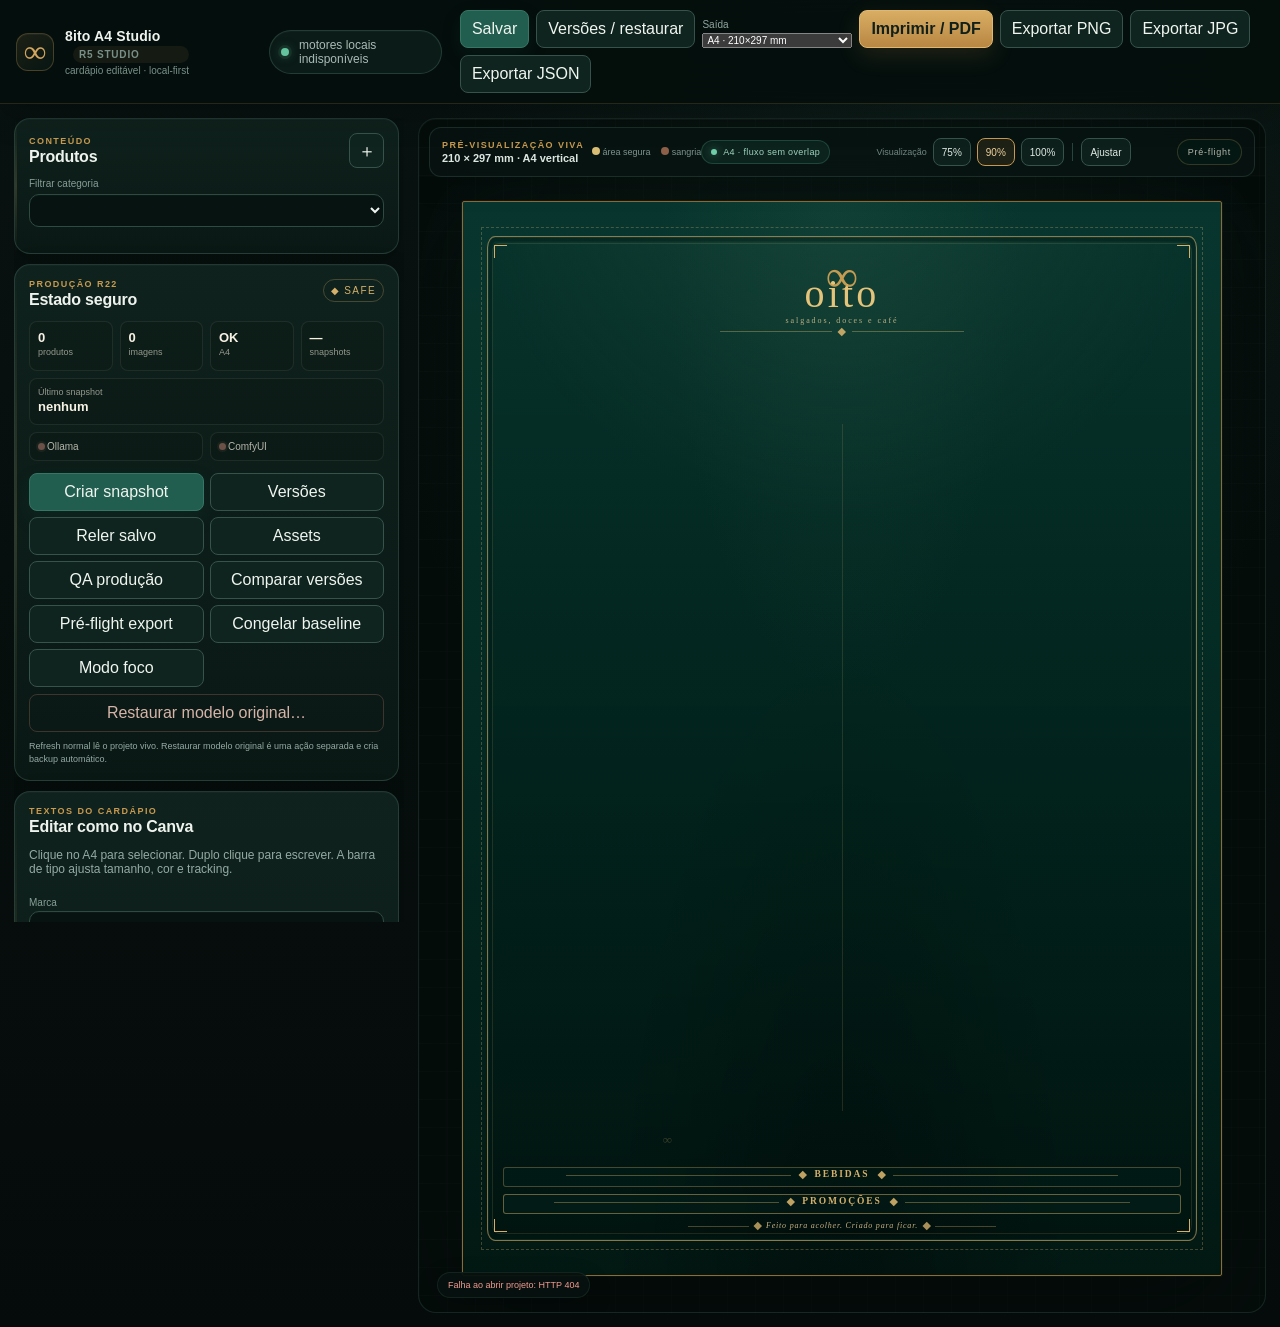
==== commit 4f25457f: "R22.2: load preflight and focus layer" ====
--- a/index.html
+++ b/index.html
@@ -19,6 +19,7 @@
   <link rel="stylesheet" href="studio-r21-type.css?v=21a">
   <link rel="stylesheet" href="studio-r22-production.css?v=22a">
   <link rel="stylesheet" href="studio-r22-workspace.css?v=221a">
+  <link rel="stylesheet" href="studio-r22-preflight.css?v=222a">
 </head>
 <body>
   <header class="topbar">
@@ -207,5 +208,6 @@
   <script src="studio-r22-production.js?v=22a" defer></script>
   <script src="studio-r22-safety.js?v=22a" defer></script>
   <script src="studio-r22-workspace.js?v=221a" defer></script>
+  <script src="studio-r22-preflight.js?v=222a" defer></script>
 </body>
-</html>
+</html>
--- a/studio-r22-preflight.css
+++ b/studio-r22-preflight.css
@@ -0,0 +1 @@
+.r222-preflight-chip{margin-left:auto;padding:7px 10px;border:1px solid rgba(212,176,106,.22);background:rgba(3,38,31,.24);color:rgba(247,241,228,.72);border-radius:999px;font-size:9px;letter-spacing:.08em}.r222-preflight-chip.good{color:#b9d7b3;border-color:rgba(148,185,141,.42)}.r222-preflight-chip.warn{color:#d9c28e;border-color:rgba(212,176,106,.42)}.r222-preflight-chip.bad{color:#e1a08d;border-color:rgba(217,141,120,.46)}.r222-preflight-dialog{width:min(720px,calc(100vw - 30px))}.r222-preflight-hero{margin:18px 22px 10px;padding:18px;border:1px solid rgba(255,250,240,.08);border-radius:12px;background:rgba(0,0,0,.13);display:flex;justify-content:space-between;gap:18px;align-items:center}.r222-preflight-hero strong{font-size:20px;letter-spacing:.08em}.r222-preflight-hero span{font-size:10px;color:rgba(247,241,228,.62);text-align:right}.r222-preflight-hero.good strong{color:#b9d7b3}.r222-preflight-hero.warn strong{color:#d9c28e}.r222-preflight-hero.bad strong{color:#e1a08d}.r222-preflight-list{display:grid;gap:7px;padding:0 22px 10px}.r222-preflight-list article{display:flex;gap:10px;align-items:center;padding:10px 12px;border-radius:9px;border:1px solid rgba(255,250,240,.07);background:rgba(0,0,0,.09);font-size:11px}.r222-preflight-list i{display:grid;place-items:center;width:20px;height:20px;border-radius:50%;font-style:normal;font-weight:800}.r222-preflight-list .ok i{background:rgba(148,185,141,.15);color:#b9d7b3}.r222-preflight-list .warn i{background:rgba(212,176,106,.14);color:#d9c28e}.r222-preflight-list .bad i{background:rgba(217,141,120,.14);color:#e1a08d}.r222-preflight-meta{margin:0 22px 18px;padding-top:10px;border-top:1px solid rgba(255,250,240,.06);font-size:9px;color:rgba(247,241,228,.48)}body.r222-focus [data-r222-advanced="1"]{display:none!important}body.r222-focus .editor-panel{scrollbar-color:rgba(212,176,106,.18) transparent}body.r222-focus #r22ProductionPanel{border-color:rgba(212,176,106,.16);background:rgba(3,38,31,.08)}body.r222-focus #r22ProductionPanel .r22-prod-status{display:none}body.r222-focus #r22ProductionPanel .r22-note{display:none}@media(max-width:900px){.r222-preflight-hero{align-items:flex-start;flex-direction:column}.r222-preflight-hero span{text-align:left}}@media print{.r222-preflight-chip,.r222-preflight-dialog{display:none!important}}
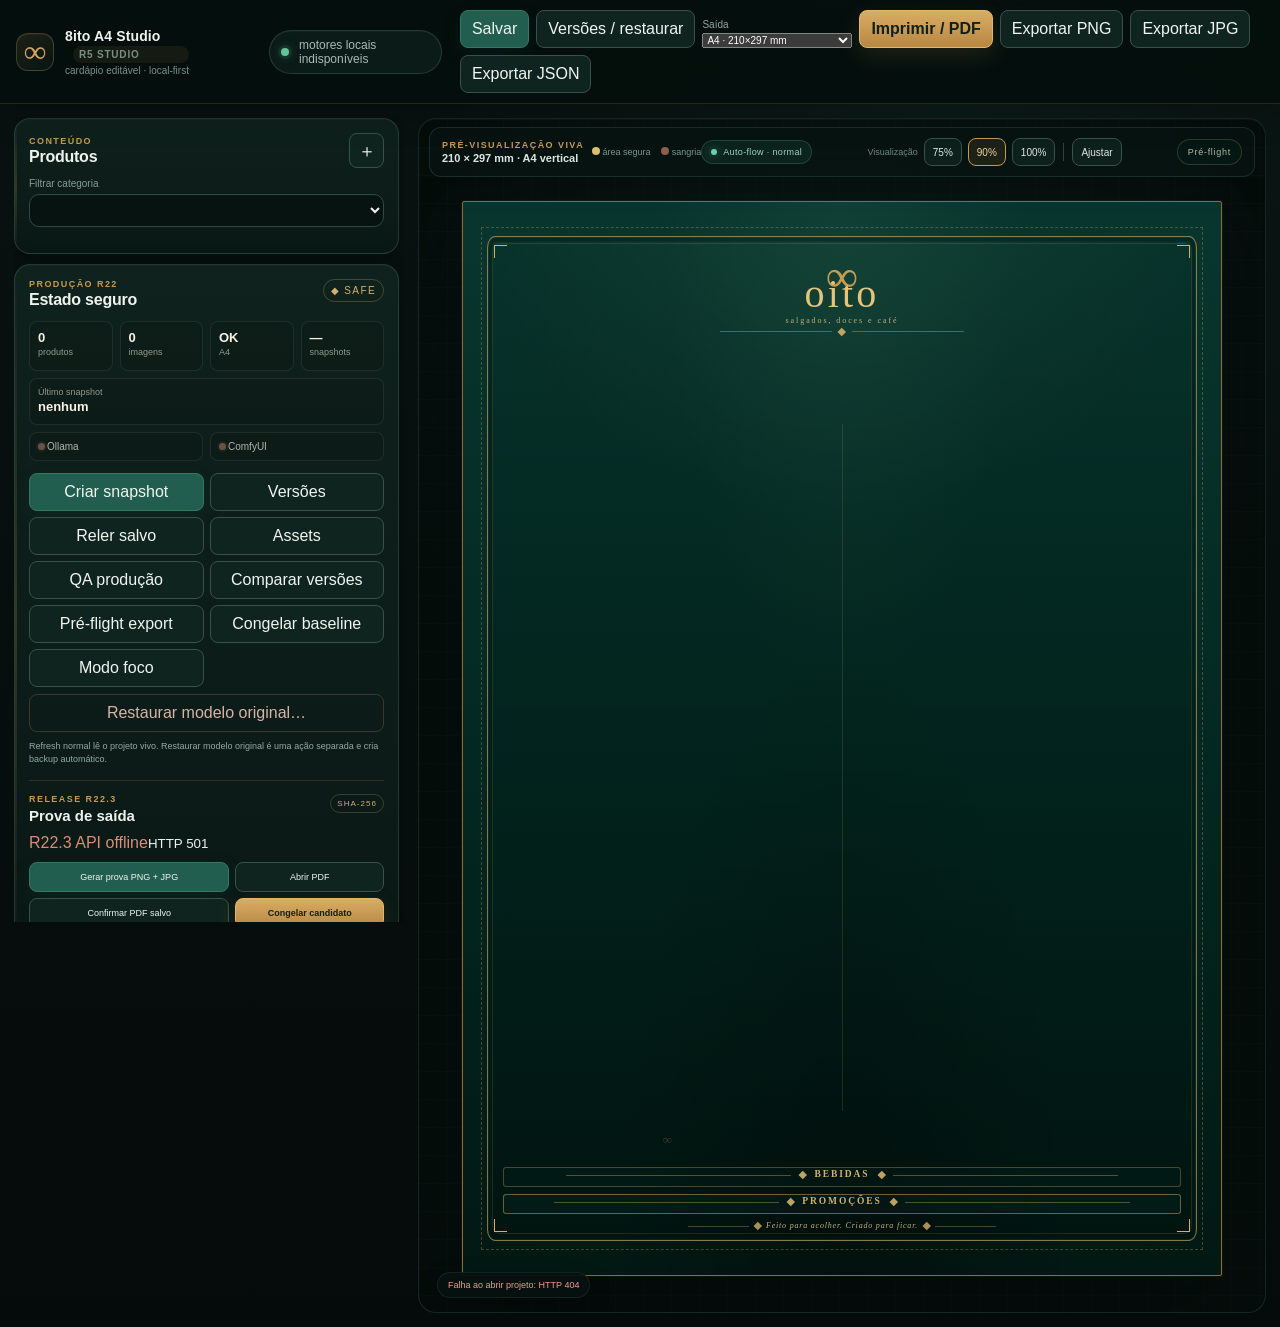
==== commit c14c08a1: "feat(r22.3): load release proof layer" ====
--- a/index.html
+++ b/index.html
@@ -20,6 +20,7 @@
   <link rel="stylesheet" href="studio-r22-production.css?v=22a">
   <link rel="stylesheet" href="studio-r22-workspace.css?v=221a">
   <link rel="stylesheet" href="studio-r22-preflight.css?v=222a">
+  <link rel="stylesheet" href="studio-r22-release.css?v=223a">
 </head>
 <body>
   <header class="topbar">
@@ -209,5 +210,6 @@
   <script src="studio-r22-safety.js?v=22a" defer></script>
   <script src="studio-r22-workspace.js?v=221a" defer></script>
   <script src="studio-r22-preflight.js?v=222a" defer></script>
+  <script src="studio-r22-release.js?v=223a" defer></script>
 </body>
 </html>
--- a/studio-r22-release.css
+++ b/studio-r22-release.css
@@ -0,0 +1 @@
+.r223-release-panel{margin-top:14px;padding-top:13px;border-top:1px solid rgba(212,176,106,.16)}.r223-release-head{display:flex;align-items:flex-start;justify-content:space-between;gap:10px}.r223-release-head h3{margin:3px 0 0;font-size:15px}.r223-proof-lock{font-size:8px;letter-spacing:.13em;color:#d4b06a;border:1px solid rgba(212,176,106,.24);padding:4px 6px;border-radius:999px}.r223-release-status{margin:10px 0}.r223-release-hero{display:flex;justify-content:space-between;align-items:center;gap:10px;padding:9px 10px;border-radius:9px;border:1px solid rgba(255,250,240,.08);background:rgba(0,0,0,.12)}.r223-release-hero strong{font-size:10px;letter-spacing:.08em}.r223-release-hero span{font-size:8px;color:rgba(247,241,228,.5)}.r223-release-hero.ready{border-color:rgba(148,185,141,.32);background:rgba(148,185,141,.08)}.r223-release-hero.ready strong{color:#b9d5b2}.r223-release-hero.pending{border-color:rgba(212,176,106,.28);background:rgba(212,176,106,.055)}.r223-release-hero.pending strong{color:#d4b06a}.r223-release-hero.blocked{border-color:rgba(217,141,120,.28);background:rgba(217,141,120,.055)}.r223-release-hero.blocked strong,.r223-bad{color:#d98d78}.r223-proof-grid{display:grid;grid-template-columns:repeat(3,minmax(0,1fr));gap:6px;margin-top:7px}.r223-proof{min-width:0;display:flex;gap:6px;align-items:flex-start;padding:7px;border:1px solid rgba(255,250,240,.07);border-radius:8px;background:rgba(0,0,0,.08)}.r223-proof i{font-style:normal;width:16px;height:16px;display:grid;place-items:center;border-radius:50%;font-size:9px;flex:0 0 auto}.r223-proof strong{display:block;font-size:9px;color:#f7f1e4}.r223-proof small{display:block;margin-top:2px;font-size:7px;line-height:1.35;color:rgba(247,241,228,.47);overflow:hidden;text-overflow:ellipsis}.r223-proof.ok i{background:rgba(148,185,141,.15);color:#b9d5b2}.r223-proof.missing i{background:rgba(212,176,106,.08);color:rgba(212,176,106,.62)}.r223-release-actions{display:grid;grid-template-columns:1.35fr 1fr;gap:6px}.r223-release-actions button{min-width:0;padding-left:8px;padding-right:8px;font-size:9px}.r223-note{margin:8px 0 0!important;font-size:8px!important;line-height:1.45!important}@media(max-width:900px){.r223-proof-grid{grid-template-columns:1fr}.r223-release-actions{grid-template-columns:1fr}}@media print{.r223-release-panel{display:none!important}}
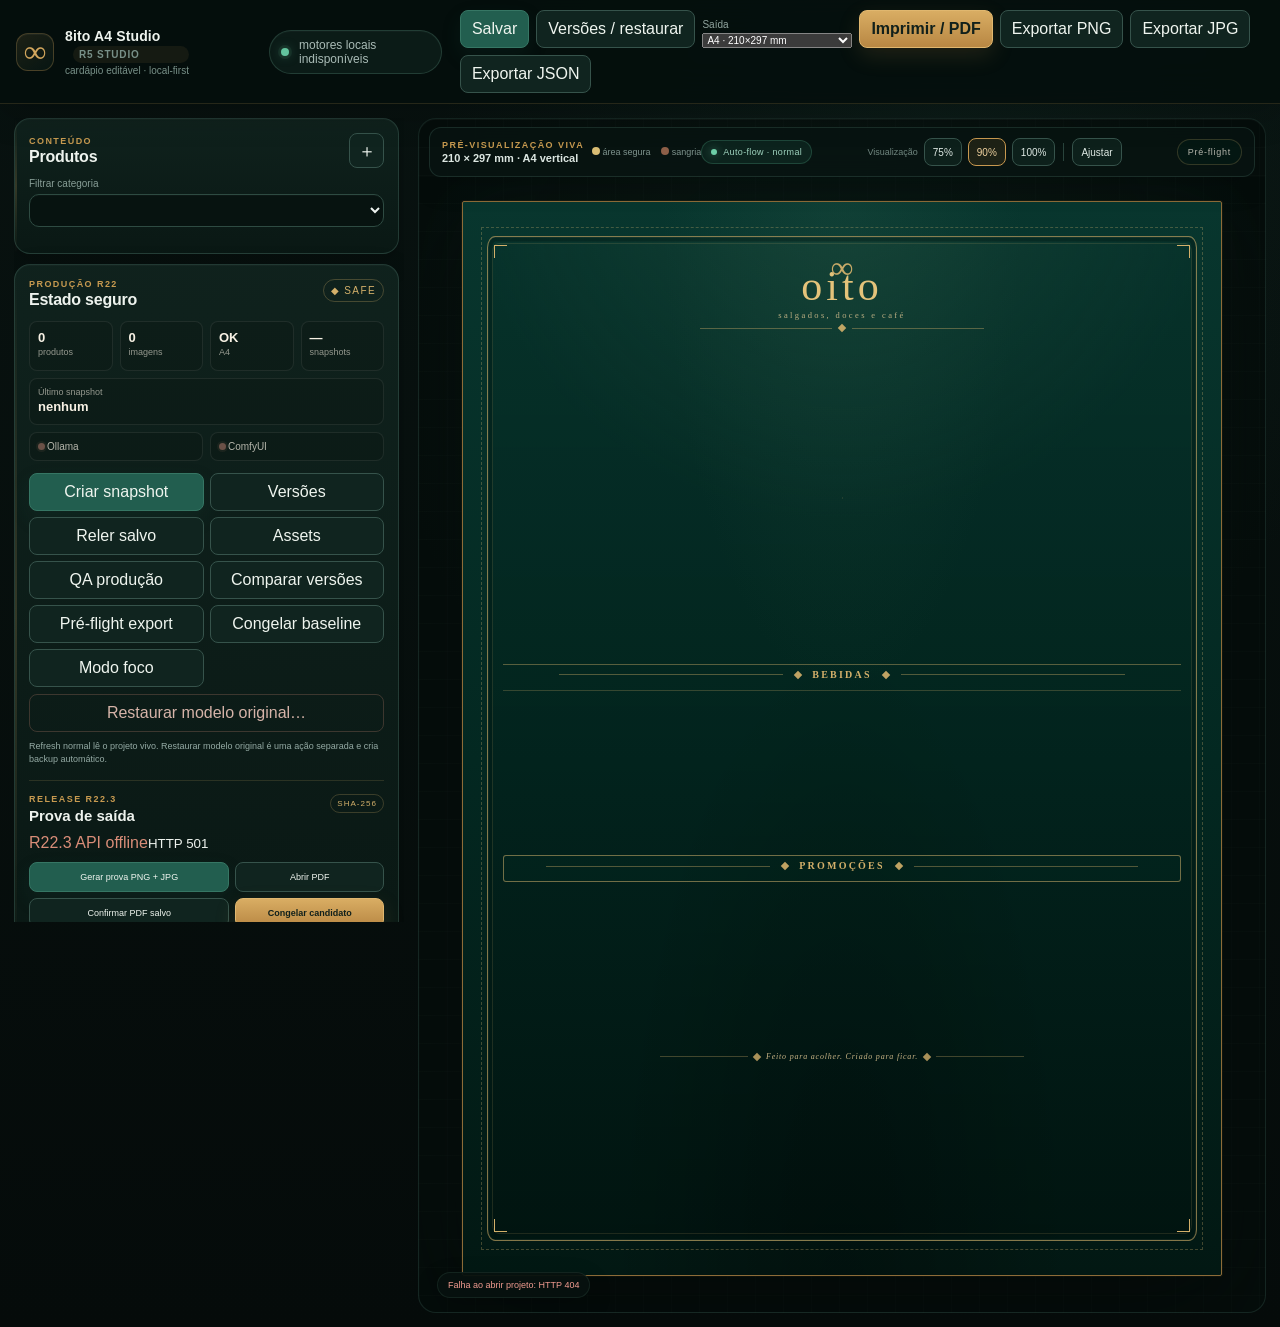
==== commit b14b9bb8: "design: load R23 editorial fill candidate" ====
--- a/index.html
+++ b/index.html
@@ -17,6 +17,7 @@
   <link rel="stylesheet" href="studio-r19.css?v=19b">
   <link rel="stylesheet" href="studio-r20-text.css?v=20a">
   <link rel="stylesheet" href="studio-r21-type.css?v=21a">
+  <link rel="stylesheet" href="studio-r23-editorial-fill.css?v=23a">
   <link rel="stylesheet" href="studio-r22-production.css?v=22a">
   <link rel="stylesheet" href="studio-r22-workspace.css?v=221a">
   <link rel="stylesheet" href="studio-r22-preflight.css?v=222a">
@@ -206,6 +207,7 @@
   <script src="studio-r19.js?v=19b" defer></script>
   <script src="studio-r20-text.js?v=20c" defer></script>
   <script src="studio-r21-type.js?v=21a" defer></script>
+  <script src="studio-r23-editorial-fill.js?v=23a" defer></script>
   <script src="studio-r22-production.js?v=22a" defer></script>
   <script src="studio-r22-safety.js?v=22a" defer></script>
   <script src="studio-r22-workspace.js?v=221a" defer></script>
--- a/studio-r23-editorial-fill.css
+++ b/studio-r23-editorial-fill.css
@@ -0,0 +1,218 @@
+/* R23 — editorial fill candidate
+   Presentation only. Keeps A4, products, prices and active images untouched.
+   Goal: use the full sheet with a calmer editorial rhythm, larger food presence
+   and fewer dashboard-like boxes while preserving the R19 visual alphabet. */
+
+.menu-page.r19.r23{
+  --r23-gold:#d8b46d;
+  --r23-hair:rgba(216,180,109,.34);
+  --r23-hair-soft:rgba(216,180,109,.16);
+  --r23-cream:#f7f0e3;
+}
+
+/* Fill more of the physical sheet instead of leaving a large dead footer zone. */
+.r19.r23 .menu-inner{
+  padding:1.65% 2.05% 1.5%!important;
+  gap:1.02%!important;
+  align-content:space-between!important;
+  grid-template-rows:auto auto auto auto auto auto!important;
+}
+
+/* Brand lockup: still restrained, but with a little more authority. */
+.r19.r23 .menu-header{
+  padding:.08% 0 .18%!important;
+}
+.r19.r23 .menu-infinity{
+  font-size:31px!important;
+  height:.48em!important;
+  color:var(--r23-gold)!important;
+}
+.r19.r23 .menu-logo{
+  font-size:42px!important;
+  letter-spacing:.095em!important;
+}
+.r19.r23 .menu-tagline{
+  font-size:8.5px!important;
+  letter-spacing:.28em!important;
+  margin-top:.45%!important;
+}
+.r19.r23 .r19-brand-rule{
+  width:42%!important;
+  margin-top:.8%!important;
+}
+
+/* Upper two-column menu gets slightly larger images and clearer reading size. */
+.r19.r23 .menu-columns{
+  gap:3.55%!important;
+  padding-bottom:.35%!important;
+}
+.r19.r23 .menu-columns::before{
+  top:8%!important;
+  bottom:2%!important;
+  opacity:.78;
+}
+.r19.r23 .menu-stack{gap:.45%!important}
+.r19.r23 .menu-item{
+  grid-template-columns:17.4% minmax(0,1fr)!important;
+  gap:2.35%!important;
+  padding:.30% 0!important;
+  border-bottom:.55px solid rgba(216,180,109,.105)!important;
+}
+.r19.r23 .menu-item-image{
+  aspect-ratio:1.32/1!important;
+  border-color:rgba(216,180,109,.36)!important;
+  background:#052a23!important;
+}
+.r19.r23 .menu-item-image img{
+  padding:5.2%!important;
+}
+.r19.r23 .menu-item-name{
+  font-size:12.8px!important;
+  line-height:1.16!important;
+}
+.r19.r23 .menu-item-price{
+  font-size:12.6px!important;
+}
+.r19.r23 #leftMenuColumn::after{
+  content:"∞";
+  bottom:2.1%!important;
+  font-size:42px!important;
+  color:rgba(216,180,109,.12)!important;
+  opacity:1!important;
+}
+
+/* Slightly more presence for the section punctuation. */
+.r19.r23 .r19-heading{
+  margin-bottom:.62%!important;
+  gap:.48em!important;
+}
+.r19.r23 .r19-kicker{
+  font-size:10px!important;
+  letter-spacing:.22em!important;
+}
+.r19.r23 .r19-loz{
+  width:6px!important;
+  height:6px!important;
+  flex-basis:6px!important;
+}
+
+/* Lower half: editorial bands, not stacked UI cards. */
+.r19.r23 .r14-pizza-band,
+.r19.r23 .beverage-section{
+  border-left:0!important;
+  border-right:0!important;
+  border-radius:0!important;
+  border-top:.65px solid rgba(216,180,109,.40)!important;
+  border-bottom:.65px solid rgba(216,180,109,.24)!important;
+  background:rgba(5,40,33,.10)!important;
+  box-shadow:none!important;
+}
+.r19.r23 .r14-pizza-band{
+  padding:.72% 1.35% .82%!important;
+}
+.r19.r23 .r14-pizza-grid{
+  gap:2.4%!important;
+}
+.r19.r23 .r14-pizza-card{
+  padding:0 5%!important;
+}
+.r19.r23 .r14-pizza-card .r14-frame{
+  max-width:98px!important;
+  aspect-ratio:1/1!important;
+  margin-bottom:5.4%!important;
+  border-color:rgba(216,180,109,.40)!important;
+  background:#052a23!important;
+}
+.r19.r23 .r14-pizza-card .r14-frame img{
+  padding:4.8%!important;
+}
+.r19.r23 .r14-pizza-card strong{
+  font-size:12.5px!important;
+  line-height:1.16!important;
+}
+.r19.r23 .r14-pizza-card span{
+  font-size:12.4px!important;
+  margin-top:.34em!important;
+}
+
+.r19.r23 .beverage-section{
+  padding:.72% 1.2% .9%!important;
+}
+.r19.r23 .beverage-grid{
+  gap:1.1%!important;
+}
+.r19.r23 .beverage-card{
+  padding:0 5.5%!important;
+}
+.r19.r23 .beverage-icon{
+  width:72%!important;
+  max-width:96px!important;
+  aspect-ratio:1.10/1!important;
+  margin-bottom:4.2%!important;
+  border-color:rgba(216,180,109,.34)!important;
+}
+.r19.r23 .beverage-card strong{
+  font-size:12.3px!important;
+  line-height:1.16!important;
+}
+.r19.r23 .beverage-card span{
+  font-size:12.4px!important;
+  margin-top:.32em!important;
+}
+.r19.r23 .beverage-card:not(:last-child)::after{
+  width:5.5px!important;
+  height:5.5px!important;
+  right:-3px!important;
+  background:rgba(216,180,109,.52)!important;
+}
+
+/* Promotions retain a framed cartouche because they are the commercial callout. */
+.r19.r23 .promo-section{
+  padding:.72% 1.05% .88%!important;
+  border:.7px solid rgba(216,180,109,.52)!important;
+  border-radius:3px!important;
+  background:rgba(8,46,38,.22)!important;
+}
+.r19.r23 .promo-grid{
+  gap:1.6%!important;
+}
+.r19.r23 .promo-card{
+  grid-template-columns:40% minmax(0,1fr)!important;
+  gap:6.5%!important;
+  padding:.15% 3% .15% 0!important;
+}
+.r19.r23 .promo-card .promo-thumb{
+  aspect-ratio:1.34/1!important;
+  border-color:rgba(216,180,109,.34)!important;
+}
+.r19.r23 .promo-card strong{
+  font-size:12.1px!important;
+  line-height:1.16!important;
+}
+.r19.r23 .promo-price{
+  font-size:12.4px!important;
+  padding-top:.16em!important;
+}
+
+/* Footer acts as the final editorial anchor near the bottom of the frame. */
+.r19.r23 .menu-footer{
+  min-height:18px;
+  font-size:8.6px!important;
+  letter-spacing:.12em!important;
+  padding-top:.35%!important;
+  align-self:end;
+}
+.r19.r23 .menu-footer::before,
+.r19.r23 .menu-footer::after{
+  width:13%!important;
+  background:rgba(216,180,109,.34)!important;
+}
+
+/* Selection chrome never contaminates the printed/exported design. */
+.r14-exporting.r19.r23 .menu-item.is-selected,
+.r14-exporting.r19.r23 .r14-pizza-card.is-selected,
+.r14-exporting.r19.r23 .beverage-card.is-selected,
+.r14-exporting.r19.r23 .promo-card.is-selected{
+  outline:0!important;
+  background:transparent!important;
+}
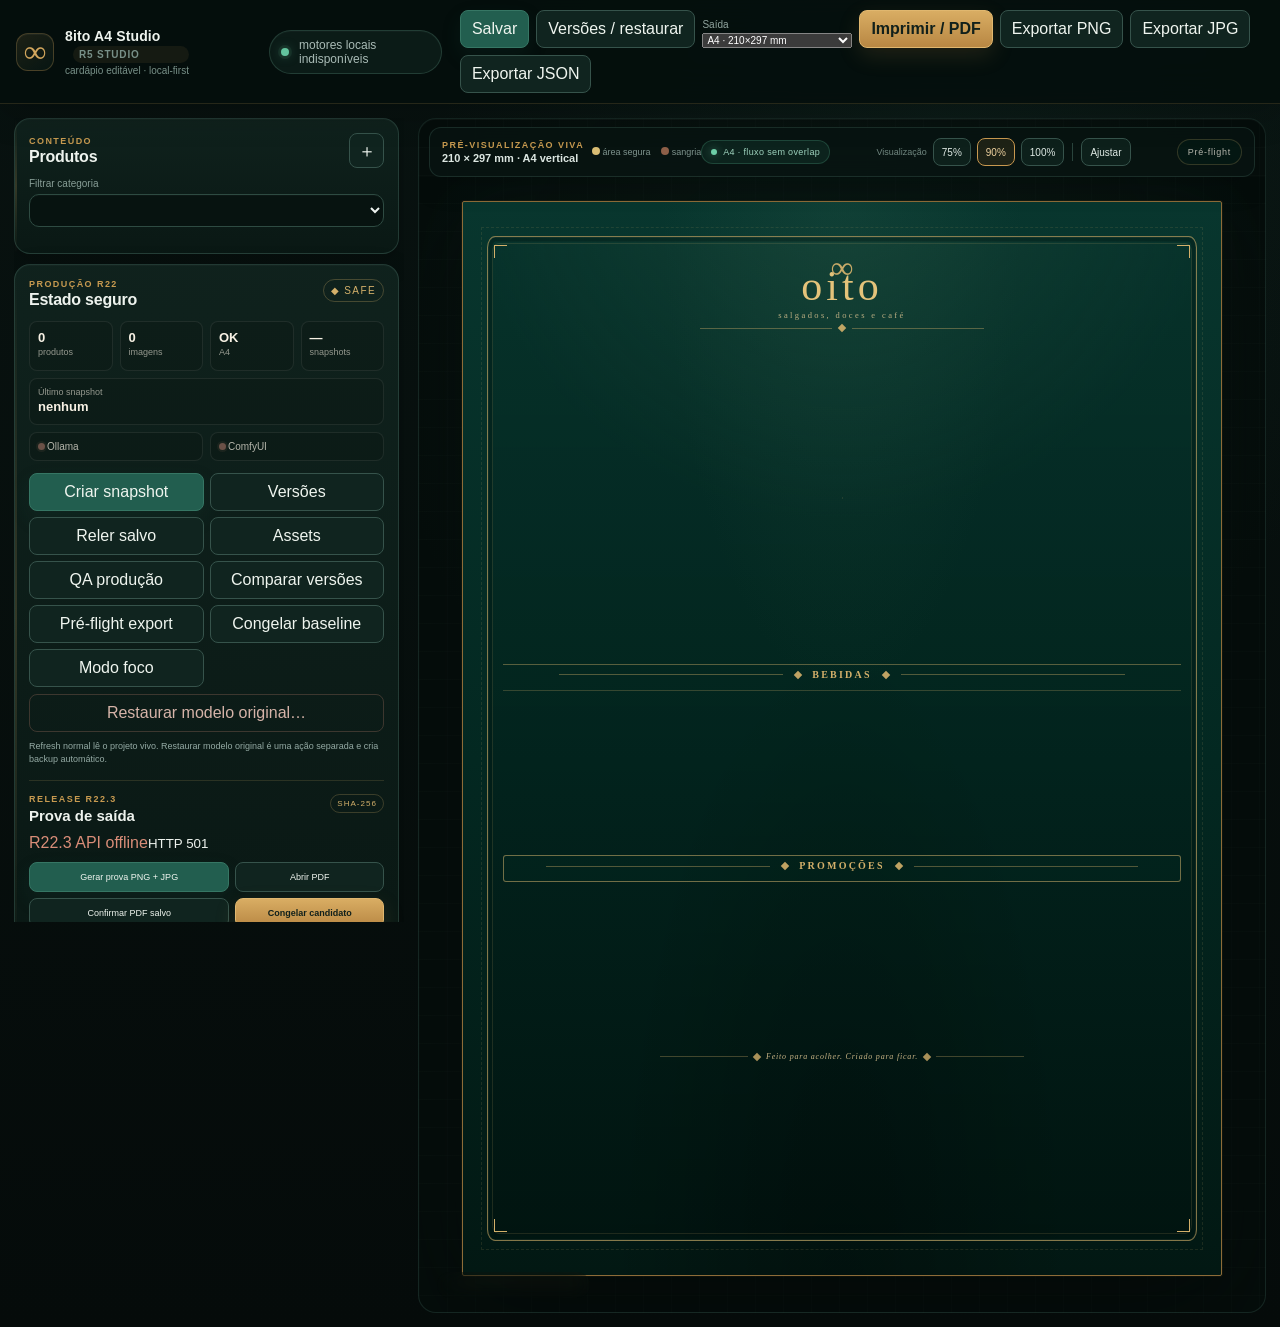
==== commit 35d80007: "design: load R24 visual study layer" ====
--- a/index.html
+++ b/index.html
@@ -18,6 +18,7 @@
   <link rel="stylesheet" href="studio-r20-text.css?v=20a">
   <link rel="stylesheet" href="studio-r21-type.css?v=21a">
   <link rel="stylesheet" href="studio-r23-editorial-fill.css?v=23a">
+  <link rel="stylesheet" href="studio-r24-variants.css?v=24study">
   <link rel="stylesheet" href="studio-r22-production.css?v=22a">
   <link rel="stylesheet" href="studio-r22-workspace.css?v=221a">
   <link rel="stylesheet" href="studio-r22-preflight.css?v=222a">
--- a/studio-r23-editorial-fill.css
+++ b/studio-r23-editorial-fill.css
@@ -9,6 +9,10 @@
   --r23-hair-soft:rgba(216,180,109,.16);
   --r23-cream:#f7f0e3;
 }
+
+/* The guide belongs to the editor, not the artwork. */
+.r19.r23 .safe-guide{opacity:.42}
+.r14-exporting.r19.r23 .safe-guide{display:none!important}
 
 /* Fill more of the physical sheet instead of leaving a large dead footer zone. */
 .r19.r23 .menu-inner{
@@ -74,10 +78,11 @@
   font-size:12.6px!important;
 }
 .r19.r23 #leftMenuColumn::after{
-  content:"∞";
-  bottom:2.1%!important;
-  font-size:42px!important;
-  color:rgba(216,180,109,.12)!important;
+  content:"—  ∞  —";
+  bottom:3.25%!important;
+  font-size:11px!important;
+  letter-spacing:.17em!important;
+  color:rgba(216,180,109,.28)!important;
   opacity:1!important;
 }
 
--- a/studio-r24-variants.css
+++ b/studio-r24-variants.css
@@ -0,0 +1,72 @@
+/* R24 visual study variants. No variant is active by default.
+   Presentation only: products, prices, images and A4 geometry remain untouched. */
+
+/* A · Quiet luxury: lighter framing, calmer rhythm, stronger typography. */
+.r19.r23.r24-quiet{
+  --r24-gold:#d9b66f;
+  --r24-cream:#f8f1e4;
+}
+.r19.r23.r24-quiet .menu-inner{padding:1.58% 2.08% 1.42%!important;gap:.96%!important}
+.r19.r23.r24-quiet .menu-logo{font-size:43px!important;font-weight:500!important;letter-spacing:.105em!important}
+.r19.r23.r24-quiet .menu-tagline{opacity:.74!important;letter-spacing:.31em!important}
+.r19.r23.r24-quiet .menu-item{grid-template-columns:17.8% minmax(0,1fr)!important;padding:.26% 0!important}
+.r19.r23.r24-quiet .menu-item-image,
+.r19.r23.r24-quiet .r14-frame,
+.r19.r23.r24-quiet .beverage-icon{
+  border-color:rgba(217,182,111,.21)!important;
+  box-shadow:none!important;
+  background:rgba(4,37,31,.42)!important;
+}
+.r19.r23.r24-quiet .menu-item-image img,
+.r19.r23.r24-quiet .r14-frame img,
+.r19.r23.r24-quiet .beverage-icon img{padding:4.4%!important;filter:none!important}
+.r19.r23.r24-quiet .menu-item-name{font-size:13px!important;color:var(--r24-cream)!important;font-weight:500!important}
+.r19.r23.r24-quiet .menu-item-price{font-size:12.7px!important;color:#ead39f!important;font-weight:600!important}
+.r19.r23.r24-quiet .menu-item-leader{border-bottom-style:solid!important;border-bottom-color:rgba(217,182,111,.18)!important}
+.r19.r23.r24-quiet .r19-kicker{font-size:9.8px!important;letter-spacing:.23em!important}
+.r19.r23.r24-quiet .r14-pizza-band,
+.r19.r23.r24-quiet .beverage-section{background:transparent!important;border-top-color:rgba(217,182,111,.34)!important;border-bottom-color:rgba(217,182,111,.18)!important}
+.r19.r23.r24-quiet .r14-pizza-card .r14-frame{max-width:101px!important}
+.r19.r23.r24-quiet .beverage-icon{max-width:98px!important;width:73%!important}
+.r19.r23.r24-quiet .promo-section{background:rgba(8,46,38,.17)!important;border-color:rgba(217,182,111,.43)!important}
+.r19.r23.r24-quiet .promo-card{border-right-color:rgba(217,182,111,.14)!important}
+.r19.r23.r24-quiet .menu-footer{opacity:.78!important}
+
+/* B · Gastronomic gallery: food presence leads, compact editorial copy. */
+.r19.r23.r24-gallery .menu-inner{padding:1.50% 1.95% 1.36%!important;gap:.86%!important}
+.r19.r23.r24-gallery .menu-header{padding-bottom:.05%!important}
+.r19.r23.r24-gallery .menu-logo{font-size:41px!important}
+.r19.r23.r24-gallery .menu-columns{gap:3.25%!important}
+.r19.r23.r24-gallery .menu-item{grid-template-columns:19.2% minmax(0,1fr)!important;gap:2.15%!important;padding:.18% 0!important}
+.r19.r23.r24-gallery .menu-item-image{aspect-ratio:1.20/1!important}
+.r19.r23.r24-gallery .menu-item-image img{padding:3.2%!important}
+.r19.r23.r24-gallery .menu-item-name{font-size:12.25px!important}
+.r19.r23.r24-gallery .menu-item-price{font-size:12.3px!important}
+.r19.r23.r24-gallery .r19-heading{margin-bottom:.42%!important}
+.r19.r23.r24-gallery .r14-pizza-band{padding:.58% 1.1% .64%!important}
+.r19.r23.r24-gallery .r14-pizza-card .r14-frame{max-width:110px!important}
+.r19.r23.r24-gallery .beverage-section{padding:.55% 1% .68%!important}
+.r19.r23.r24-gallery .beverage-icon{width:78%!important;max-width:104px!important}
+.r19.r23.r24-gallery .promo-section{padding:.56% .9% .68%!important}
+.r19.r23.r24-gallery .promo-card{grid-template-columns:43% minmax(0,1fr)!important;gap:5.5%!important}
+.r19.r23.r24-gallery .promo-card .promo-thumb{aspect-ratio:1.24/1!important}
+.r19.r23.r24-gallery .menu-footer{min-height:15px!important}
+
+/* C · Classic editorial: stronger rule hierarchy, less image dominance. */
+.r19.r23.r24-classic .menu-inner{padding:1.7% 2.12% 1.52%!important;gap:1.04%!important}
+.r19.r23.r24-classic .menu-logo{font-size:44px!important;letter-spacing:.09em!important}
+.r19.r23.r24-classic .r19-brand-rule{width:38%!important}
+.r19.r23.r24-classic .r19-kicker{font-size:10.2px!important;letter-spacing:.25em!important}
+.r19.r23.r24-classic .r19-rule{height:.7px!important;background:rgba(216,180,109,.42)!important}
+.r19.r23.r24-classic .menu-item{grid-template-columns:16.4% minmax(0,1fr)!important;padding:.29% 0!important}
+.r19.r23.r24-classic .menu-item-image{border-radius:0!important;border-color:rgba(216,180,109,.28)!important}
+.r19.r23.r24-classic .menu-item-name{font-size:13.05px!important}
+.r19.r23.r24-classic .menu-item-price{font-size:12.8px!important}
+.r19.r23.r24-classic .r14-pizza-band,
+.r19.r23.r24-classic .beverage-section{border-top-width:.8px!important;border-bottom-width:.8px!important}
+.r19.r23.r24-classic .r14-pizza-card .r14-frame,
+.r19.r23.r24-classic .beverage-icon{border-radius:0!important}
+.r19.r23.r24-classic .promo-section{border-radius:0!important;border-width:.8px!important}
+.r19.r23.r24-classic .promo-card .promo-thumb{border-radius:0!important}
+.r19.r23.r24-classic .menu-footer::before,
+.r19.r23.r24-classic .menu-footer::after{height:.7px!important;width:15%!important}
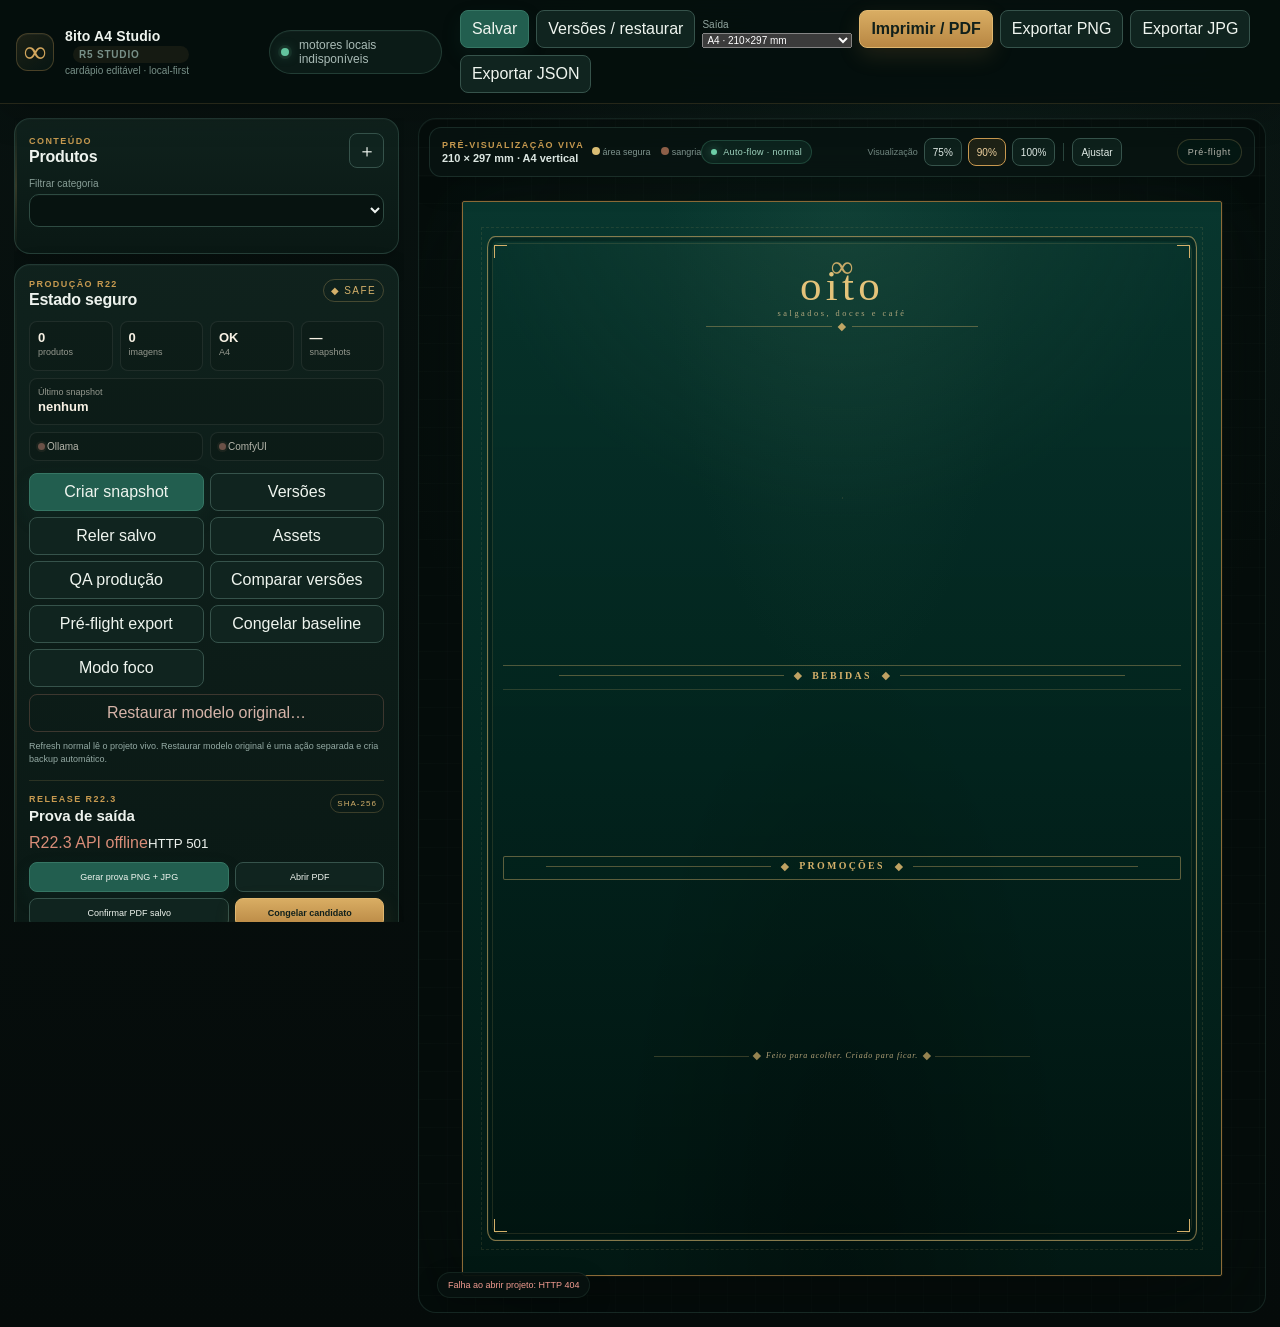
==== commit 69e87a35: "design: make R24 atelier the default layout" ====
--- a/index.html
+++ b/index.html
@@ -18,7 +18,7 @@
   <link rel="stylesheet" href="studio-r20-text.css?v=20a">
   <link rel="stylesheet" href="studio-r21-type.css?v=21a">
   <link rel="stylesheet" href="studio-r23-editorial-fill.css?v=23a">
-  <link rel="stylesheet" href="studio-r24-variants.css?v=24study">
+  <link rel="stylesheet" href="studio-r24-final.css?v=24a">
   <link rel="stylesheet" href="studio-r22-production.css?v=22a">
   <link rel="stylesheet" href="studio-r22-workspace.css?v=221a">
   <link rel="stylesheet" href="studio-r22-preflight.css?v=222a">
@@ -209,6 +209,7 @@
   <script src="studio-r20-text.js?v=20c" defer></script>
   <script src="studio-r21-type.js?v=21a" defer></script>
   <script src="studio-r23-editorial-fill.js?v=23a" defer></script>
+  <script src="studio-r24-final.js?v=24a" defer></script>
   <script src="studio-r22-production.js?v=22a" defer></script>
   <script src="studio-r22-safety.js?v=22a" defer></script>
   <script src="studio-r22-workspace.js?v=221a" defer></script>
--- a/studio-r24-final.css
+++ b/studio-r24-final.css
@@ -0,0 +1,62 @@
+/* 8ito A4 Studio R24 — Atelier Editorial
+   Selected after automated visual comparison of R23 + three R24 studies.
+   Presentation only: A4, products, prices and active images stay untouched. */
+
+.r19.r23.r24-final{
+  --r24-gold:#d9b66f;
+  --r24-cream:#f8f1e5;
+  --r24-hair:rgba(217,182,111,.24);
+}
+.r19.r23.r24-final .menu-inner{padding:1.53% 2.02% 1.38%!important;gap:.90%!important;align-content:space-between!important}
+.r19.r23.r24-final .menu-header{padding:.05% 0 .12%!important}
+.r19.r23.r24-final .menu-logo{font-size:43px!important;font-weight:500!important;letter-spacing:.10em!important}
+.r19.r23.r24-final .menu-tagline{font-size:8.35px!important;letter-spacing:.30em!important;opacity:.76!important;margin-top:.38%!important}
+.r19.r23.r24-final .r19-brand-rule{width:40%!important;margin-top:.7%!important}
+
+.r19.r23.r24-final .menu-columns{gap:3.30%!important;padding-bottom:.25%!important}
+.r19.r23.r24-final .menu-stack{gap:.40%!important}
+.r19.r23.r24-final .menu-item{grid-template-columns:18.55% minmax(0,1fr)!important;gap:2.2%!important;padding:.205% 0!important;border-bottom-color:rgba(217,182,111,.09)!important}
+.r19.r23.r24-final .menu-item-image{aspect-ratio:1.24/1!important;border-radius:1px!important;border-color:rgba(217,182,111,.22)!important;box-shadow:none!important;background:rgba(4,38,31,.38)!important}
+.r19.r23.r24-final .menu-item-image img{padding:3.8%!important;filter:none!important}
+.r19.r23.r24-final .menu-item-name{font-size:12.75px!important;line-height:1.17!important;font-weight:500!important;color:var(--r24-cream)!important}
+.r19.r23.r24-final .menu-item-price{font-size:12.55px!important;font-weight:600!important;color:#ead29d!important}
+.r19.r23.r24-final .menu-item-leader{border-bottom-style:solid!important;border-bottom-color:rgba(217,182,111,.16)!important}
+
+.r19.r23.r24-final .r19-heading{margin-bottom:.48%!important;gap:.46em!important}
+.r19.r23.r24-final .r19-kicker{font-size:9.9px!important;letter-spacing:.235em!important}
+.r19.r23.r24-final .r19-loz{width:5.7px!important;height:5.7px!important;flex-basis:5.7px!important}
+.r19.r23.r24-final #leftMenuColumn::after{font-size:34px!important;color:rgba(217,182,111,.095)!important;bottom:2.2%!important}
+
+.r19.r23.r24-final .r14-pizza-band,
+.r19.r23.r24-final .beverage-section{background:transparent!important;border-top:.65px solid rgba(217,182,111,.35)!important;border-bottom:.65px solid rgba(217,182,111,.19)!important}
+.r19.r23.r24-final .r14-pizza-band{padding:.62% 1.18% .68%!important}
+.r19.r23.r24-final .r14-pizza-grid{gap:2.2%!important}
+.r19.r23.r24-final .r14-pizza-card .r14-frame{max-width:106px!important;border-radius:1px!important;border-color:rgba(217,182,111,.24)!important;box-shadow:none!important;background:rgba(4,38,31,.36)!important}
+.r19.r23.r24-final .r14-pizza-card .r14-frame img{padding:3.9%!important;filter:none!important}
+.r19.r23.r24-final .r14-pizza-card strong{font-size:12.35px!important;font-weight:500!important}
+.r19.r23.r24-final .r14-pizza-card span{font-size:12.35px!important;font-weight:600!important}
+
+.r19.r23.r24-final .beverage-section{padding:.62% 1.05% .74%!important}
+.r19.r23.r24-final .beverage-icon{width:75%!important;max-width:101px!important;border-radius:1px!important;border-color:rgba(217,182,111,.22)!important;box-shadow:none!important;background:rgba(4,38,31,.34)!important}
+.r19.r23.r24-final .beverage-icon img{padding:3.8%!important;filter:none!important}
+.r19.r23.r24-final .beverage-card strong{font-size:12.15px!important;font-weight:500!important}
+.r19.r23.r24-final .beverage-card span{font-size:12.25px!important;font-weight:600!important}
+.r19.r23.r24-final .beverage-card:not(:last-child)::after{background:rgba(217,182,111,.42)!important;width:5px!important;height:5px!important}
+
+.r19.r23.r24-final .promo-section{padding:.62% .95% .72%!important;border:.65px solid rgba(217,182,111,.42)!important;border-radius:2px!important;background:rgba(8,46,38,.15)!important}
+.r19.r23.r24-final .promo-grid{gap:1.45%!important}
+.r19.r23.r24-final .promo-card{grid-template-columns:41% minmax(0,1fr)!important;gap:6%!important;padding:.10% 2.8% .10% 0!important;border-right-color:rgba(217,182,111,.14)!important}
+.r19.r23.r24-final .promo-card .promo-thumb{aspect-ratio:1.28/1!important;border-radius:2px!important;border-color:rgba(217,182,111,.22)!important;box-shadow:none!important}
+.r19.r23.r24-final .promo-card strong{font-size:11.95px!important;font-weight:500!important;line-height:1.17!important}
+.r19.r23.r24-final .promo-price{font-size:12.25px!important;font-weight:600!important;border-bottom-color:rgba(217,182,111,.72)!important}
+
+.r19.r23.r24-final .menu-footer{min-height:16px!important;font-size:8.45px!important;letter-spacing:.115em!important;opacity:.78!important}
+.r19.r23.r24-final .menu-footer::before,
+.r19.r23.r24-final .menu-footer::after{width:14%!important;background:rgba(217,182,111,.30)!important}
+
+@media print{
+  .r19.r23.r24-final .menu-item-image,
+  .r19.r23.r24-final .r14-frame,
+  .r19.r23.r24-final .beverage-icon,
+  .r19.r23.r24-final .promo-thumb{box-shadow:none!important}
+}
